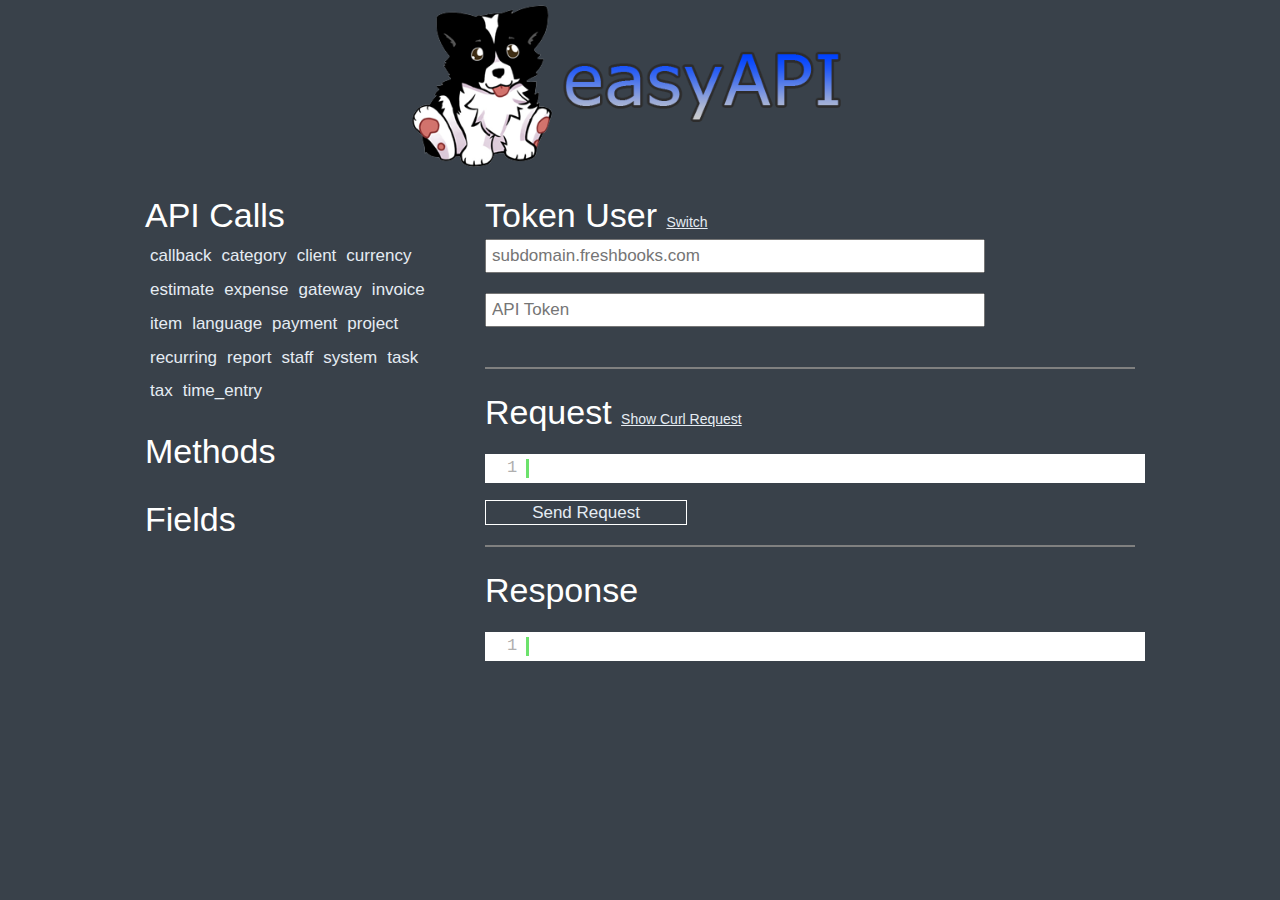
==== interact.html @ 6be5fcdc "Fixed up staff and tasks on projects" ====
<html>
	<head>
		<title>FreshBooks Easy API</title>
		<link rel="stylesheet" href="css/reset.css" type="text/css" />
		<link rel="stylesheet" href="css/style.css" type="text/css" />
		<link rel="stylesheet" href="css/shCore.css" type="text/css" />
		<link rel="stylesheet" href="css/shThemeDefault.css" type="text/css" />
		<script type="text/javascript" src="js/jquery.js"></script>
		<script type="text/javascript" src="js/jquery.hotkeys-0.7.9.min.js"></script>
		<script type="text/javascript" src="js/shCore.js"></script>
		<script type="text/javascript" src="js/shBrushXml.js"></script>
		<script type="text/javascript" src="js/definition.json"></script>
		<script type="text/javascript">
			var newLine = '\r\n';
			var currentElementName = "";
			var currentElementMethods = "";
			var formerElementName = "";

			var currentMethodName = "";
			var formerMethodName = "";

			$(document).ready(function() {
				// Setup local storage
				if (!localStorage.isInitialized) {
					localStorage.isInitialized = true;
					resetData();
				} else {
					loadData();
				}

				// Look for verifiers
				var querystring = window.location.href.split("?");
				if (querystring.length > 1) {
					querystring = querystring[1].split("&");
					var token = "";
					var verifier = "";

					for (var i = 0; i < querystring.length; i++) {
						var keypair = querystring[i].split("=");
						if (keypair[0].toLowerCase() == "oauth_verifier") {
							verifier = keypair[1];
						}

						if (keypair[0].toLowerCase() == "oauth_token") {
							token = keypair[1];
						}
					}
					requestAccessToken(token, verifier);
				}

				SyntaxHighlighter.highlight();
				loadAuthPref();
				toggleOAuthConnect();
				toggleCurl();

				// Load up all the API Calls
				$.each(functions, function(key, val) {
					$('#functions').append('<li><a class="functions" href="#" alt="' + key + '">' + key + '</a></li>');
				});

				$('#sendRequest').click(function() {
					makeServerRequest();
					return false;
				});

				$('#curl').click(function() {
					if (localStorage.showcurl == "false") {
						localStorage.showcurl = "true";
					} else {
						localStorage.showcurl = "false";
					}

					toggleCurl();
					return false;
				});

				$('#switch').click(function() {
					if (localStorage.authPref == "token") {
						localStorage.authPref = "oauth";
					} else {
						localStorage.authPref = "token";
					}

					var code = createRequest();
					generateCurlCommand(code);
					loadAuthPref();
					return false;
				});

				$(document).bind('keydown', 'return', makeServerRequest);

				$('#connect').click(function() {
					getOAuthRequestToken();
				})
			});

			$('.authentication').live("keyup", function() {
				saveData();
				var code = createRequest();
				generateCurlCommand(code);
				toggleOAuthConnect();
			});

			// Capture the API Call selection
			$('a.functions').live("click", function() {
				formerElementName = currentElementName;
				currentMethodName = "";

				$('a.functions').removeClass("selected");
				$(this).addClass("selected");

				//Get the selected element
				currentElementName = $(this).attr("alt");
				currentElementMethods = functions[currentElementName];

				// Clear any methods/functions and add the new ones
				$('#methods').html("");
				$('#fields').html("");
				$.each(currentElementMethods, function(key, val) {
					$('#methods').append('<li><a class="methods" href="#" alt="' + key + '">' + key + '</a></li>');
				});

				return false;
			});

			// Capture the Method Selection
			$('a.methods').live("click", function() {
				var elementID = "";
				var elementIDValue = "";

				if (currentMethodName != 'create') {
					// Extract the current id entered
					$('input.fields').each(function() {
						if ($(this).attr('alt').indexOf("_id") >= 0) {
							elementID = $(this).attr('alt');
							elementIDValue = $(this).val();
							return false;
						}
					});
				}

				$('a.methods').removeClass("selected");
				$(this).addClass("selected");

				formerMethodName = currentMethodName
				currentMethodName = $(this).attr("alt");

				//Extract the fields from the selected method
				$('#fields').html(exploreFields(currentElementMethods[currentMethodName], 0));

				$('#currentCurlCommand').html(currentElementName + '.' + currentMethodName);

				var code = createRequest();
				displayCode('request', code);
				generateCurlCommand(code);

				$('#fields input:first').focus();

				// Attempt to extract the newly created object id and auto-populate it anywhere its used
				if (formerMethodName == 'create') {
					var fieldName = "";
					var newID = "";

					$('#response code').each(function() {
						if ($(this).text().indexOf("_id") >= 0) {
							fieldName = $(this).text();
							newID = $(this).next().text();
							newID = newID.replace("<", "").replace(">", "").replace("/", "");
							return false;
						}
					});

					// Inject the id into the get parameter
					$('input.fields').each(function() {
						if ($(this).attr('alt') == fieldName) {
							$(this).val(newID);
						}
					});
				} else {
					// Inject the id into the get parameter
					$('input.fields').each(function() {
						if ($(this).attr('alt') == elementID) {
							$(this).val(elementIDValue);
						}
					});
					// Reset the values, so that it doesn't populate unknowingly
					elementID = "";
					elementIDValue = "";
				}

				return false;
			});

			// Capture the Method Selection
			$('a.duplicate').live("click", function() {
				parent = $(this).parent();
				copyElement = $(this).siblings('div')[0];

				$(parent).append(copyElement.outerHTML);

				return false;
			});

			// Update the curl command on every text change
			$('input.fields').live("keyup", function() {
				var code = createRequest();
				displayCode('request', code);
				generateCurlCommand(code);
			});

			// Recursively traverses the json object building the html form
			function exploreFields(root, level) {
				var fields = "";

				$.each(root, function(key, val) {
					if (val._text == undefined) {
						fields += '<div class="fields" alt="' + key + '">';
						fields += '<h3>' + key + '</h3>';

						// Enable element duplication
						if (key == 'lines' || key == 'gateways' || key == 'contacts' || (key == 'staff' && level == 1) || key == 'tasks') {
							console.log(key);
							console.log(level);
							fields += '<a href="#" class="duplicate">Add more</a>';
						}

						fields += exploreFields(val, level + 1);
						fields +='</div>';
					} else {
						fields += '<label>' + key + '</label>';
						fields += '<input class="fields" type="text" alt="' + key + '"></input><br/>';
					}
				});

				return fields;
			}

			// Builds the curl command
			function createRequest() {
				var command = "";

				if (currentElementName != "" && currentMethodName != "") {
					command += '<request method="' + currentElementName + '.' + currentMethodName + '">';
					command += parseFields($('#fields'), 1);
					command += newLine + '</request>';
				}

				return command;
			}

			// Traverses the parent element in the DOM until it reaches the bottom, to build the curl commands
			function parseFields(parent, level) {
				parent = parent[0];

				var xml = "";
				var tempParseResult = "";

				$.each($(parent).children(), function() {

					if ($(this).is("input")) {
						if ($(this).val() != "") {
							xml += newLine + tabs(level) + '<' + $(this).attr("alt") + '>';
							xml += $(this).val();
							xml += '</' + $(this).attr("alt") + '>';
						}
					} else if ($(this).is("div")) {
						tempParseResult = parseFields($(this), level + 1);

						if (tempParseResult != "") {
							xml += newLine + tabs(level) + '<' + $(this).attr("alt") + '>';
							xml += '' + tempParseResult;
							xml += newLine + tabs(level) + '</' + $(this).attr("alt") + '>';
						}
					}
				});

				return xml;
			}

			function tabs(count) {
				var tabs = "";
				for (var i = 0; i < count; i++) {
					tabs += '\t';
				}

				return tabs;
			}

			function makeServerRequest() {
				var apiURL = getResourceURL();
				var xmlRequest = createRequest();

				if (apiURL == "") {
					displayCode('response', "You have to provide a subdomain");
					return;
				}

				if (xmlRequest == "") {
					displayCode('response', "You have to select a call and method");
					return;
				}

				if (isTokenAuth()) {
					makeTokenRequest(apiURL, xmlRequest);
				} else {
					makeOAuthRequest(apiURL, xmlRequest);
				}
			}

			function makeTokenRequest(apiURL, xmlRequest) {
				var apiToken = getToken();

				if (apiToken == "") {
					displayCode('response', "You have to provide a token");
					return;
				}

				$('#response').hide();
				$('#loader').show();

				$.ajax({
					type: "POST",
					url: apiURL,
					async: true,
					data: xmlRequest,
					dataType: "xml",
					headers: {
								'FB-User-Agent': "FreshBooks Easy API",
								'Authorization': make_base_auth(apiToken, 'X'),
								'content-type': 'application/x-www-form-urlencoded'
							 },
					complete: function(xhr, status) {
						$('#loader').hide();
						displayCode('response', xhr.responseText);
					},
					error: function() {
						$('#loader').hide();
						displayCode('response', "Unable to connect to server");
					}
				});
			}


			function makeOAuthRequest(apiURL, xmlRequest) {
				var consumerKey = getConsumerKey();
				var consumerKeySecret = getConsumerKeySecret();
				var accessToken = getAccessToken();
				var accessTokenSecret = getAccessTokenSecret();

				if (consumerKey == "") {
					displayCode('response', "You have to provide a consumer key");
					return;
				}

				if (accessToken == "") {
					displayCode('response', "You have to provide an access token");
					return;
				}

				if (accessTokenSecret == "") {
					displayCode('response', "You have to provide an access token secret");
					return;
				}

				$('#response').hide();
				$('#loader').show();

				$.ajax({
					type: "POST",
					url: apiURL,
					async: true,
					data: xmlRequest,
					dataType: "xml",
					headers: {
								'FB-User-Agent': "FreshBooks Easy API",
								'Authorization': getOAuthHeader(consumerKey, consumerKeySecret, accessToken, accessTokenSecret),
								'content-type': 'application/x-www-form-urlencoded'
							 },
					complete: function(xhr, status) {
						$('#loader').hide();
						displayCode('response', xhr.responseText);
					},
					error: function() {
						$('#loader').hide();
						displayCode('response', "Unable to connect to server");
					}
				});
			}

			function getOAuthRequestToken() {
				var url = getRequestTokenURI();
				var consumerKey = getConsumerKey();
				var consumerKeySecret = getConsumerKeySecret();

				if (consumerKey == "") {
					displayCode('response', "You have to provide a consumer key");
					return;
				}

				if (url == "") {
					displayCode('response', "You have to provide a subdomain");
					return;
				}

				$.ajax({
					type: "POST",
					url: getRequestTokenURI(),
					async: true,
					dataType: "xml",
					headers: {
								'FB-User-Agent': "FreshBooks Easy API",
								'Authorization': getOAuthHeader(consumerKey, consumerKeySecret, "", "", getExtensionURL(), ""),
								'content-type': 'application/x-www-form-urlencoded'
							 },
					complete: function(xhr, status) {
						// search for oauth_token
						var parameters = xhr.responseText.split("&");
						for (var i = 0; i < parameters.length; i++) {
							var keypair = parameters[i].split("=");
							if (keypair[0].toLowerCase() == "oauth_token") {
								chrome.tabs.create({
										url:getAuthorizeTokenURI(keypair[1])
								});

								chrome.tabs.getCurrent(function(tab) {
									chrome.tabs.remove(tab.id);
								});
							}
						}
					},
					error: function(xhr) {
						displayCode('response', xhr.responseText);
					}
				});
			}

			function requestAccessToken(token, verifier) {
				var consumerKey = getConsumerKey();
				var consumerKeySecret = getConsumerKeySecret();

				if (consumerKey == "") {
					displayCode('response', "You have to provide a consumer key");
					return;
				}

				if (consumerKeySecret == "") {
					displayCode('response', "You have to provide a consumer key secret");
					return;
				}

				$('#response').hide();

				$.ajax({
					type: "POST",
					url: getAccessTokenURI(),
					async: true,
					dataType: "xml",
					headers: {
								'FB-User-Agent': "FreshBooks Easy API",
								'Authorization': getOAuthHeader(consumerKey, consumerKeySecret, token, "", getExtensionURL(), verifier),
								'content-type': 'application/x-www-form-urlencoded'
							 },
					complete: function(xhr, status) {
						// search for access_token and access_token_secret
						var parameters = xhr.responseText.split("&");
						for (var i = 0; i < parameters.length; i++) {
							var keypair = parameters[i].split("=");
							if (keypair[0].toLowerCase() == "oauth_token") {
								localStorage.accesstoken = keypair[1];
							}

							if (keypair[0].toLowerCase() == "oauth_token_secret") {
								localStorage.accesstokensecret = keypair[1];
							}
						}
						loadData();
						window.location = getExtensionURL();
					},
					error: function(xhr) {
						displayCode('response', xhr.responseText);
					}
				});
			}

			function getOAuthHeader(consumer, consumersecret, token, tokensecret, callback, verifier) {

				var header = 'OAuth realm="",oauth_version="1.0",oauth_consumer_key="' + consumer +'",oauth_timestamp="'+ getTimestamp() +'",oauth_nonce="'+ getNonce() +'",oauth_signature_method="PLAINTEXT"';

				// Add the consumer secret and access token secret
				header += ',oauth_signature="' + consumersecret + '%2526';
				if (tokensecret != "") {
					header += tokensecret;
				}
				header += '"';

				// Adding the token
				if (token != "") {
					header += ',oauth_token="'+ token + '"';
				}

				// Callback for getting a request token
				if (callback != "") {
					header += ',oauth_callback="'+ callback + '"';
				}

				// Verifier for getting access tokens
				if (verifier != "") {
					header += ',oauth_verifier="'+ verifier + '"';
				}

				return header;
			}

			function generateCurlCommand(code) {
				var apiURL = getResourceURL();

				if (code != "" && apiURL != "") {
					if (isTokenAuth()) {
						var apiToken = getToken();
						if (apiToken != "") {
							var command = "curl -k -u " + apiToken + ":X " + apiURL + " -d '" + code.replace(/[\n\r\t]/g, '') + "'";
							$('#curlCommand').html(command);
						}
					} else {
						var consumerkey = getConsumerKey();
						var consumersecret = getConsumerKeySecret();
						var accesstoken = getAccessToken();
						var accesstokensecret = getAccessTokenSecret();

						if (consumerkey != "" && consumersecret != "" && accesstoken != "" && accesstokensecret != "") {
							var command = "curl -k -H 'Authorization : " + getOAuthHeader(consumerkey, consumersecret, accesstoken, accesstokensecret, "", "") + "' " + apiURL + " -d '" + code.replace(/[\n\r\t]/g, '') + "'";
							$('#curlCommand').html(command);
						}
					}
				}
			}

			function displayCode(sectionID, code) {
				var sectionJQ = "#" + sectionID;
				var parent = $(sectionJQ).parent();

				$(sectionJQ).remove();
				$(parent).append('<pre id="' + sectionID + '" class="brush: xml; toolbar: false; auto-links:false;"></pre>');
				$(sectionJQ).append(code);

				SyntaxHighlighter.highlight();
			}

			function make_base_auth(user, password) {
				var tok = user + ':' + password;
				var hash = window.btoa(tok);
				return "Basic " + hash;
			}

			function loadAuthPref() {
				if (localStorage.authPref == "token") {
					$('#authTitle').text("Token User");
					$('#oauthCredentials').hide();
					$('#tokenCredentials').show();
				} else {
					$('#authTitle').text("OAuth User");
					$('#oauthCredentials').show();
					$('#tokenCredentials').hide();
				}
			}

			function toggleOAuthConnect() {
				if (getAccessToken() == "" && getAccessTokenSecret() == "") {
					$('#connect').show();
				} else {
					$('#connect').hide();
				}
			}

			function toggleCurl() {
				if (localStorage.showcurl == "false") {
					$('#curl').text("Show Curl Request");
					$('#curlCommand').hide();
				} else {
					$('#curl').text("Hide Curl Request");
					$('#curlCommand').show();
				}
			}

			function isTokenAuth() {
				return localStorage.authPref == "token";
			}

			function resetData() {
				localStorage.showcurl = "false";
				localStorage.authPref = "token";
				localStorage.subdomain = "";
				localStorage.apikey = "";
				localStorage.consumerkey = "";
				localStorage.consumersecret = "";
				localStorage.accesstoken = "";
				localStorage.accesstokensecret = "";
			}

			function saveData() {
				var url = $('#apiURL').val().trim();
				var hostname = url.match("(https|http)?(://)?([a-zA-Z0-9\.]*)?(/.*)?");

				// Only save if we find a subdomain value
				if (hostname[3]) {
					// If only a subdomain is provided, we automatically append '.freshbooks.com'
					subdomain = hostname[3];
					if (subdomain.indexOf(".") < 0) {
						subdomain = subdomain + ".freshbooks.com";
					}
					localStorage.subdomain = subdomain;
				} else {
					localStorage.subdomain = "";
				}

				localStorage.apikey = $('#apiToken').val().trim();
				localStorage.consumerkey = $('#consumerKey').val().trim();
				localStorage.consumersecret = $('#consumerSecret').val().trim();
				localStorage.accesstoken = $('#accessToken').val().trim();
				localStorage.accesstokensecret = $('#accessTokenSecret').val().trim();
			}

			function loadData() {
				$('#apiURL').val(localStorage.subdomain);
				$('#apiToken').val(localStorage.apikey);
				$('#consumerKey').val(localStorage.consumerkey);
				$('#consumerSecret').val(localStorage.consumersecret);
				$('#accessToken').val(localStorage.accesstoken);
				$('#accessTokenSecret').val(localStorage.accesstokensecret);
			}

			function getConsumerKey() {
				return localStorage.consumerkey;
			}

			function getConsumerKeySecret() {
				return localStorage.consumersecret;
			}

			function getAccessToken() {
				return localStorage.accesstoken;
			}

			function getAccessTokenSecret() {
				return localStorage.accesstokensecret;
			}

			function getSubdomain() {
				return localStorage.subdomain;
			}

			function getExtensionURL() {
				var url = document.URL.split("?");
				url = url[0];
				return url.replace("#", "");
			}

			function getResourceURL() {
				var subdomain = getSubdomain();
				if (subdomain != "") {
					subdomain = 'https://' + subdomain + '/api/2.1/xml-in';
				}

				return subdomain
			}

			function getRequestTokenURI() {
				var subdomain = getSubdomain();
				if (subdomain != "") {
					subdomain = 'https://' + subdomain + '/oauth/oauth_request.php';
				}

				return subdomain
			}

			function getAuthorizeTokenURI(token) {
				var subdomain = getSubdomain();
				if (subdomain != "") {
					subdomain = 'https://' + subdomain + '/oauth/oauth_authorize.php?oauth_token=' + token;
				}

				return subdomain
			}

			function getAccessTokenURI() {
				var subdomain = getSubdomain();
				if (subdomain != "") {
					subdomain = 'https://' + subdomain + '/oauth/oauth_access.php';
				}

				return subdomain
			}

			function getToken() {
				return localStorage.apikey;
			}

			// From Netflix's oauth implementation
			function getTimestamp() {
				var t = (new Date()).getTime();
				return Math.floor(t / 1000);
			}

			// From Netflix's oauth implementation
			function getNonce() {
				var nonceLength = 15;
				var chars = "0123456789ABCDEFGHIJKLMNOPQRSTUVWXTZabcdefghiklmnopqrstuvwxyz";
				var result = "";
				for (var i = 0; i < nonceLength; ++i) {
				var rnum = Math.floor(Math.random() * chars.length);
					result += chars.substring(rnum, rnum+1);
				}
				return result;
			}
		</script>
	</head>
	<body>
		<div id="header">
			<img src="media/easyAPI.png" id="logo"/>
		</div>

		<div id="sidebar">
			<h2>API Calls</h2>
			<ul id="functions"></ul>
			<div class="clearfix"></div>

			<h2>Methods</h2>
			<ul id="methods"></ul>
			<div class="clearfix"></div>

			<h2>Fields</h2>
			<div id="fields" class="fields"></div>
			<div class="clearfix"></div>
		</div>

		<div id="content">
			<div id="userDetails" class="requestInfo">
				<h2><span id="authTitle">Token User</span> <a href="#" id="switch">Switch</a></h2>

				<p><input id="apiURL" placeholder="subdomain.freshbooks.com" type="text" name="apiURL" class="authentication"/></p>
				<div class="clearfix"></div>

				<div id="tokenCredentials">
					<input id="apiToken" placeholder="API Token" type="text" name="apiToken" class="authentication"/>
				</div>

				<div id="oauthCredentials">
					<input id="consumerKey" placeholder="Consumer Key" type="text" name="consumerKey" class="authentication"/>
					<input id="consumerSecret" placeholder="Consumer Secret" type="text" name="consumerSecret" class="authentication"/>
					<input id="accessToken" placeholder="Access Token" type="text" name="accessToken" class="authentication"/>
					<input id="accessTokenSecret" placeholder="Access Token Secret" type="text" name="accessTokenSecret" class="authentication"/>
					<a href="#" id="connect">No access token? Connect your account.</a>
				</div>
			</div>
			<div class="clearfix"></div>

			<hr/>

			<div class="requestInfo">
				<h2>Request <a href="#" id="curl">Show Curl Request</a></h2>
				<textarea id="curlCommand" rows="1" wrap="off" style="width:659px"></textarea>
				<pre id="request" class="brush: xml; toolbar: false; auto-links:false;">
				</pre>
			</div>

			<a href="#" id="sendRequest" accesskey="S">Send Request</a>
			<hr/>
			<div class="requestInfo">
				<h2>Response</h2>
				<div id="loader">
					<img src="media/ajax-loader.gif"/><br/>
					<p>Shhh! I&apos;m thinking!</p>
				</div>
				<pre id="response" class="brush: xml; toolbar: false; auto-links:false;"></pre>
			</div>
		</div>
	</body>
</html>
---- css/style.css ----
body {
    background:#39414A;
    font: normal 62.5% "Trebuchet MS", Verdana, Helvetica, Arial,sans-serif;
    line-height:1.4;
    width:1000px;
    margin:0 auto;
}

#header {
    text-align:center;
    margin-bottom:20px;
}

#logo {
    width:500px;
}

#sidebar, #content {
    display:block;
    float:left;
    padding:5px;

    font-size:1.7em;
    color:#FFFFFF;
}

#sidebar h2,
#content h2 {
    font-size:2em;
    color:#FFFFFF;
}

h2 a{
    font-size:14px;
    text-decoration:underline;
}

hr {
    margin:20px 0;
    border:1px solid;
}

#content {
    width:650px;
    float:right;
}

#sidebar {
    width:310px;
    float:left;
}

#functions li, #methods li {
	float:left;
	display:block;
	padding:5px;
}

a {
	text-decoration:none;
	color:#E5ECF3;
}

a.selected {
	font-weight:bold;
	color:#7295B2;
}

.requestInfo
    margin-top:20px;
}

#curlCommand {
	width:650px;
	padding:5px;
	margin:5px 0;
	overflow:scroll;
}

.clearfix {
    clear:both;
    padding-bottom:20px;
}

div.fields {
    padding-left:10px;
}

.fields h3 {
    border-bottom:1px solid #FFFFFF;
    margin:20px 0 5px 0;
}

.fields label {
    float:left;
}

.fields input {
    float:right;
}

#loader {
    display:none;
}


#content label,
#content input {
    display:block;
    padding:5px;
    float:left;
    font-size:1.0em;
}

#connect {
    display:block;
    padding:5px;
    float:left;
}

#content label {
    width:100px;
}

#content input {
    width:500px;
}

#sendRequest {
	margin-top:10px;
    display:block;
    width:200px;
    border:1px solid #ffffff;
    text-align:center;
}

.duplicate {
	text-decoration:underline;
}

#sendRequest:hover {
    cursor:pointer;
    background:#7295B2;
}

#previousUserList {
    font-size:0.8em;
}

#previousUserList td {
    padding:5px;
}

#previousUserList td.url {
    border-right:1px solid #FFFFFF;
}

#previousUserList tr {
    background:#669999;
    color:#ffffff;
}

#previousUserList tr:hover {
    background:#66FFCC;
    color:#000000;
    cursor:pointer;
}

#userDetails p {
	position:relative
}

#userDetails label {
	color:#CCCCCC;
	position:absolute;
	top:0;
	left:0;
}
---- css/shCore.css ----
/**
 * SyntaxHighlighter
 * http://alexgorbatchev.com/SyntaxHighlighter
 *
 * SyntaxHighlighter is donationware. If you are using it, please donate.
 * http://alexgorbatchev.com/SyntaxHighlighter/donate.html
 *
 * @version
 * 3.0.83 (July 02 2010)
 * 
 * @copyright
 * Copyright (C) 2004-2010 Alex Gorbatchev.
 *
 * @license
 * Dual licensed under the MIT and GPL licenses.
 */
 .syntaxhighlighter {
     padding:5px;
 }
 
.syntaxhighlighter a,
.syntaxhighlighter div,
.syntaxhighlighter code,
.syntaxhighlighter table,
.syntaxhighlighter table td,
.syntaxhighlighter table tr,
.syntaxhighlighter table tbody,
.syntaxhighlighter table thead,
.syntaxhighlighter table caption,
.syntaxhighlighter textarea {
  -moz-border-radius: 0 0 0 0 !important;
  -webkit-border-radius: 0 0 0 0 !important;
  background: none !important;
  border: 0 !important;
  bottom: auto !important;
  float: none !important;
  height: auto !important;
  left: auto !important;
  line-height: 1.1em !important;
  margin: 0 !important;
  outline: 0 !important;
  overflow: visible !important;
  padding: 0 !important;
  position: static !important;
  right: auto !important;
  text-align: left !important;
  top: auto !important;
  vertical-align: baseline !important;
  width: auto !important;
  box-sizing: content-box !important;
  font-family: "Consolas", "Bitstream Vera Sans Mono", "Courier New", Courier, monospace !important;
  font-weight: normal !important;
  font-style: normal !important;
  font-size: 1em !important;
  min-height: inherit !important;
  min-height: auto !important;
}

.syntaxhighlighter {
  width: 100% !important;
  margin: 1em 0 1em 0 !important;
  position: relative !important;
  overflow: auto !important;
  font-size: 1em !important;
}
.syntaxhighlighter.source {
  overflow: hidden !important;
}
.syntaxhighlighter .bold {
  font-weight: bold !important;
}
.syntaxhighlighter .italic {
  font-style: italic !important;
}
.syntaxhighlighter .line {
  white-space: pre !important;
}
.syntaxhighlighter table {
  width: 100% !important;
}
.syntaxhighlighter table caption {
  text-align: left !important;
  padding: .5em 0 0.5em 1em !important;
}
.syntaxhighlighter table td.code {
  width: 100% !important;
}
.syntaxhighlighter table td.code .container {
  position: relative !important;
}
.syntaxhighlighter table td.code .container textarea {
  box-sizing: border-box !important;
  position: absolute !important;
  left: 0 !important;
  top: 0 !important;
  width: 100% !important;
  height: 100% !important;
  border: none !important;
  background: white !important;
  padding-left: 1em !important;
  overflow: hidden !important;
  white-space: pre !important;
}
.syntaxhighlighter table td.gutter .line {
  text-align: right !important;
  padding: 0 0.5em 0 1em !important;
}
.syntaxhighlighter table td.code .line {
  padding: 0 1em !important;
}
.syntaxhighlighter.nogutter td.code .container textarea, .syntaxhighlighter.nogutter td.code .line {
  padding-left: 0em !important;
}
.syntaxhighlighter.show {
  display: block !important;
}
.syntaxhighlighter.collapsed table {
  display: none !important;
}
.syntaxhighlighter.collapsed .toolbar {
  padding: 0.1em 0.8em 0em 0.8em !important;
  font-size: 1em !important;
  position: static !important;
  width: auto !important;
  height: auto !important;
}
.syntaxhighlighter.collapsed .toolbar span {
  display: inline !important;
  margin-right: 1em !important;
}
.syntaxhighlighter.collapsed .toolbar span a {
  padding: 0 !important;
  display: none !important;
}
.syntaxhighlighter.collapsed .toolbar span a.expandSource {
  display: inline !important;
}
.syntaxhighlighter .toolbar {
  position: absolute !important;
  right: 1px !important;
  top: 1px !important;
  width: 11px !important;
  height: 11px !important;
  font-size: 10px !important;
  z-index: 10 !important;
}
.syntaxhighlighter .toolbar span.title {
  display: inline !important;
}
.syntaxhighlighter .toolbar a {
  display: block !important;
  text-align: center !important;
  text-decoration: none !important;
  padding-top: 1px !important;
}
.syntaxhighlighter .toolbar a.expandSource {
  display: none !important;
}
.syntaxhighlighter.ie {
  font-size: .9em !important;
  padding: 1px 0 1px 0 !important;
}
.syntaxhighlighter.ie .toolbar {
  line-height: 8px !important;
}
.syntaxhighlighter.ie .toolbar a {
  padding-top: 0px !important;
}
.syntaxhighlighter.printing .line.alt1 .content,
.syntaxhighlighter.printing .line.alt2 .content,
.syntaxhighlighter.printing .line.highlighted .number,
.syntaxhighlighter.printing .line.highlighted.alt1 .content,
.syntaxhighlighter.printing .line.highlighted.alt2 .content {
  background: none !important;
}
.syntaxhighlighter.printing .line .number {
  color: #bbbbbb !important;
}
.syntaxhighlighter.printing .line .content {
  color: black !important;
}
.syntaxhighlighter.printing .toolbar {
  display: none !important;
}
.syntaxhighlighter.printing a {
  text-decoration: none !important;
}
.syntaxhighlighter.printing .plain, .syntaxhighlighter.printing .plain a {
  color: black !important;
}
.syntaxhighlighter.printing .comments, .syntaxhighlighter.printing .comments a {
  color: #008200 !important;
}
.syntaxhighlighter.printing .string, .syntaxhighlighter.printing .string a {
  color: blue !important;
}
.syntaxhighlighter.printing .keyword {
  color: #006699 !important;
  font-weight: bold !important;
}
.syntaxhighlighter.printing .preprocessor {
  color: gray !important;
}
.syntaxhighlighter.printing .variable {
  color: #aa7700 !important;
}
.syntaxhighlighter.printing .value {
  color: #009900 !important;
}
.syntaxhighlighter.printing .functions {
  color: #ff1493 !important;
}
.syntaxhighlighter.printing .constants {
  color: #0066cc !important;
}
.syntaxhighlighter.printing .script {
  font-weight: bold !important;
}
.syntaxhighlighter.printing .color1, .syntaxhighlighter.printing .color1 a {
  color: gray !important;
}
.syntaxhighlighter.printing .color2, .syntaxhighlighter.printing .color2 a {
  color: #ff1493 !important;
}
.syntaxhighlighter.printing .color3, .syntaxhighlighter.printing .color3 a {
  color: red !important;
}
.syntaxhighlighter.printing .break, .syntaxhighlighter.printing .break a {
  color: black !important;
}
---- css/shThemeDefault.css ----
/**
 * SyntaxHighlighter
 * http://alexgorbatchev.com/SyntaxHighlighter
 *
 * SyntaxHighlighter is donationware. If you are using it, please donate.
 * http://alexgorbatchev.com/SyntaxHighlighter/donate.html
 *
 * @version
 * 3.0.83 (July 02 2010)
 * 
 * @copyright
 * Copyright (C) 2004-2010 Alex Gorbatchev.
 *
 * @license
 * Dual licensed under the MIT and GPL licenses.
 */
.syntaxhighlighter {
  background-color: white !important;
}
.syntaxhighlighter .line.alt1 {
  background-color: white !important;
}
.syntaxhighlighter .line.alt2 {
  background-color: white !important;
}
.syntaxhighlighter .line.highlighted.alt1, .syntaxhighlighter .line.highlighted.alt2 {
  background-color: #e0e0e0 !important;
}
.syntaxhighlighter .line.highlighted.number {
  color: black !important;
}
.syntaxhighlighter table caption {
  color: black !important;
}
.syntaxhighlighter .gutter {
  color: #afafaf !important;
}
.syntaxhighlighter .gutter .line {
  border-right: 3px solid #6ce26c !important;
}
.syntaxhighlighter .gutter .line.highlighted {
  background-color: #6ce26c !important;
  color: white !important;
}
.syntaxhighlighter.printing .line .content {
  border: none !important;
}
.syntaxhighlighter.collapsed {
  overflow: visible !important;
}
.syntaxhighlighter.collapsed .toolbar {
  color: blue !important;
  background: white !important;
  border: 1px solid #6ce26c !important;
}
.syntaxhighlighter.collapsed .toolbar a {
  color: blue !important;
}
.syntaxhighlighter.collapsed .toolbar a:hover {
  color: red !important;
}
.syntaxhighlighter .toolbar {
  color: white !important;
  background: #6ce26c !important;
  border: none !important;
}
.syntaxhighlighter .toolbar a {
  color: white !important;
}
.syntaxhighlighter .toolbar a:hover {
  color: black !important;
}
.syntaxhighlighter .plain, .syntaxhighlighter .plain a {
  color: black !important;
}
.syntaxhighlighter .comments, .syntaxhighlighter .comments a {
  color: #008200 !important;
}
.syntaxhighlighter .string, .syntaxhighlighter .string a {
  color: blue !important;
}
.syntaxhighlighter .keyword {
  color: #006699 !important;
}
.syntaxhighlighter .preprocessor {
  color: gray !important;
}
.syntaxhighlighter .variable {
  color: #aa7700 !important;
}
.syntaxhighlighter .value {
  color: #009900 !important;
}
.syntaxhighlighter .functions {
  color: #ff1493 !important;
}
.syntaxhighlighter .constants {
  color: #0066cc !important;
}
.syntaxhighlighter .script {
  font-weight: bold !important;
  color: #006699 !important;
  background-color: none !important;
}
.syntaxhighlighter .color1, .syntaxhighlighter .color1 a {
  color: gray !important;
}
.syntaxhighlighter .color2, .syntaxhighlighter .color2 a {
  color: #ff1493 !important;
}
.syntaxhighlighter .color3, .syntaxhighlighter .color3 a {
  color: red !important;
}

.syntaxhighlighter .keyword {
  font-weight: bold !important;
}
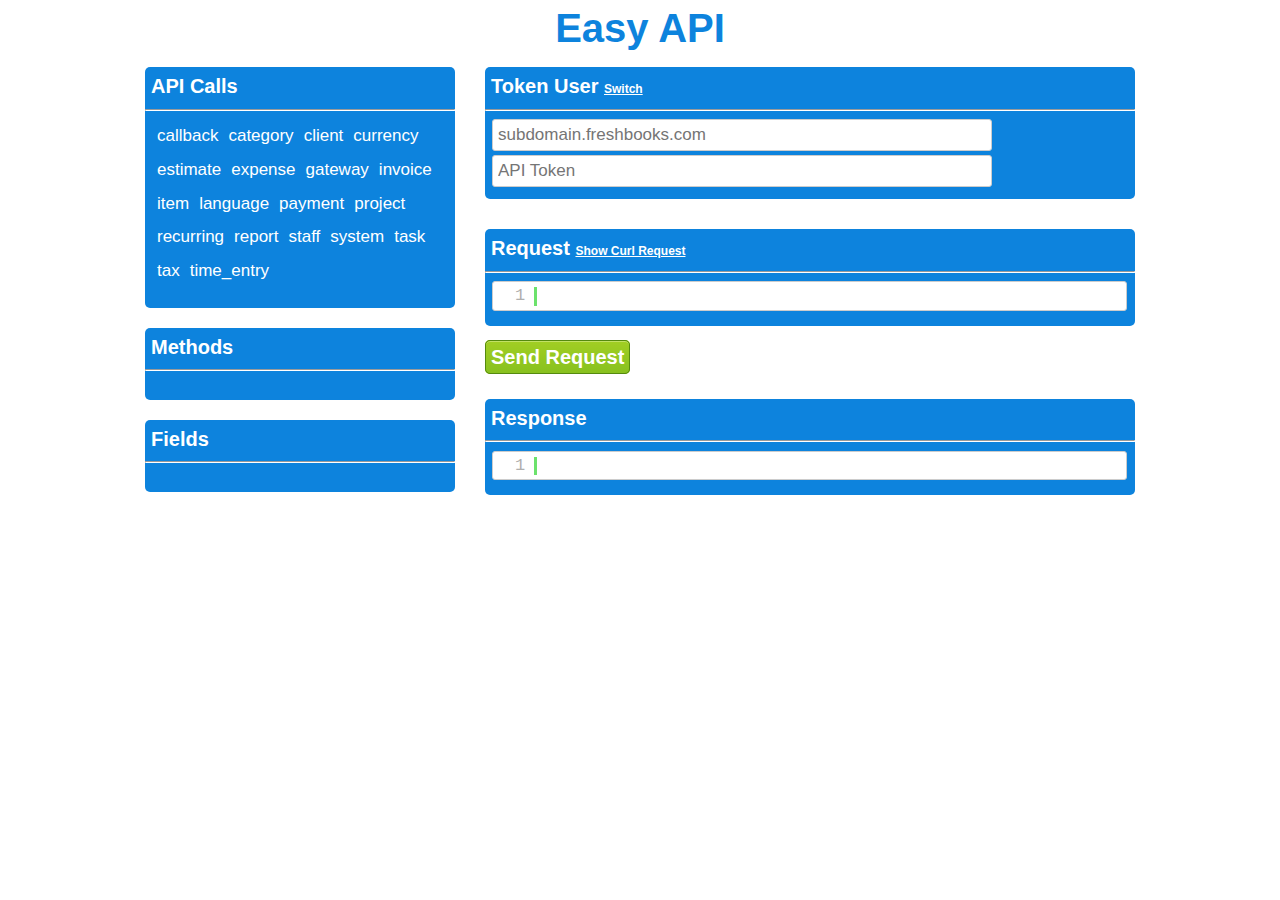
==== commit 52918d7d: "Reskinned the app to be more in style with FreshBooks" ====
--- a/interact.html
+++ b/interact.html
@@ -91,7 +91,7 @@
 
 				$('#connect').click(function() {
 					getOAuthRequestToken();
-				})
+				});
 			});
 
 			$('.authentication').live("keyup", function() {
@@ -213,22 +213,26 @@
 				var fields = "";
 
 				$.each(root, function(key, val) {
-					if (val._text == undefined) {
-						fields += '<div class="fields" alt="' + key + '">';
-						fields += '<h3>' + key + '</h3>';
-
-						// Enable element duplication
-						if (key == 'lines' || key == 'gateways' || key == 'contacts' || (key == 'staff' && level == 1) || key == 'tasks') {
-							console.log(key);
-							console.log(level);
-							fields += '<a href="#" class="duplicate">Add more</a>';
+					if (typeof val == "object") {
+						
+						if (typeof key == "string" ) {
+							fields += '<div class="fields" alt="' + key + '">';
+							fields += '<h3>' + key + '</h3>';
+
+							// Enable element duplication
+							if (key == 'lines' || key == 'gateways' || key == 'contacts' || (key == 'staff' && level == 1) || key == 'tasks') {
+								fields += '<a href="#" class="duplicate">Add more</a>';
+							}
 						}
 
 						fields += exploreFields(val, level + 1);
-						fields +='</div>';
+
+						if (typeof key == "string" ) {
+							fields +='</div>';
+						}
 					} else {
-						fields += '<label>' + key + '</label>';
-						fields += '<input class="fields" type="text" alt="' + key + '"></input><br/>';
+						fields += '<div class="fieldgroup"><label>' + val + '</label>';
+						fields += '<input class="fields" type="text" alt="' + val + '"></input></div>';
 					}
 				});
 
@@ -256,13 +260,15 @@
 				var tempParseResult = "";
 
 				$.each($(parent).children(), function() {
-
-					if ($(this).is("input")) {
-						if ($(this).val() != "") {
-							xml += newLine + tabs(level) + '<' + $(this).attr("alt") + '>';
-							xml += $(this).val();
-							xml += '</' + $(this).attr("alt") + '>';
-						}
+					// fieldgroup divs contains the input
+					if ($(this).hasClass("fieldgroup")) {
+						var input = $("input", this)[0];
+						if ($(input).val() != "") {
+							xml += newLine + tabs(level) + '<' + $(input).attr("alt") + '>';
+							xml += $(input).val();
+							xml += '</' + $(input).attr("alt") + '>';
+						}
+					// All other divs contains a subgrouping
 					} else if ($(this).is("div")) {
 						tempParseResult = parseFields($(this), level + 1);
 
@@ -327,7 +333,8 @@
 					headers: {
 								'FB-User-Agent': "FreshBooks Easy API",
 								'Authorization': make_base_auth(apiToken, 'X'),
-								'content-type': 'application/x-www-form-urlencoded'
+								'content-type': 'application/x-www-form-urlencoded',
+								 'Origin': 'http://localhost'
 							 },
 					complete: function(xhr, status) {
 						$('#loader').hide();
@@ -715,30 +722,37 @@
 		</script>
 	</head>
 	<body>
-		<div id="header">
-			<img src="media/easyAPI.png" id="logo"/>
+		<h1>Easy API</h1>
+
+		<div id="sidebar">
+			<div class="input_grouping">
+				<h2>API Calls</h2>
+				<hr/>
+				<ul id="functions"></ul>
+				<div class="clearfix"></div>
+			</div>
+			
+
+			<div class="input_grouping">
+				<h2>Methods</h2>
+				<hr/>
+				<ul id="methods"></ul>
+				<div class="clearfix"></div>
+			</div>
+
+			<div class="input_grouping">
+				<h2>Fields</h2>
+				<hr/>
+				<div id="fields" class="fields"></div>
+				<div class="clearfix"></div>
+			</div>
 		</div>
 
-		<div id="sidebar">
-			<h2>API Calls</h2>
-			<ul id="functions"></ul>
-			<div class="clearfix"></div>
-
-			<h2>Methods</h2>
-			<ul id="methods"></ul>
-			<div class="clearfix"></div>
-
-			<h2>Fields</h2>
-			<div id="fields" class="fields"></div>
-			<div class="clearfix"></div>
-		</div>
-
 		<div id="content">
-			<div id="userDetails" class="requestInfo">
+			<div id="userDetails" class="requestInfo input_grouping">
 				<h2><span id="authTitle">Token User</span> <a href="#" id="switch">Switch</a></h2>
-
+				<hr/>
 				<p><input id="apiURL" placeholder="subdomain.freshbooks.com" type="text" name="apiURL" class="authentication"/></p>
-				<div class="clearfix"></div>
 
 				<div id="tokenCredentials">
 					<input id="apiToken" placeholder="API Token" type="text" name="apiToken" class="authentication"/>
@@ -754,19 +768,19 @@
 			</div>
 			<div class="clearfix"></div>
 
-			<hr/>
-
-			<div class="requestInfo">
+			<div class="requestInfo input_grouping">
 				<h2>Request <a href="#" id="curl">Show Curl Request</a></h2>
-				<textarea id="curlCommand" rows="1" wrap="off" style="width:659px"></textarea>
+				<hr/>
+				<textarea id="curlCommand" rows="1" wrap="off"></textarea>
 				<pre id="request" class="brush: xml; toolbar: false; auto-links:false;">
 				</pre>
 			</div>
 
-			<a href="#" id="sendRequest" accesskey="S">Send Request</a>
-			<hr/>
-			<div class="requestInfo">
+			<a href="#" id="sendRequest" accesskey="S">Send Request</a><br/><br/>
+
+			<div class="requestInfo input_grouping">
 				<h2>Response</h2>
+				<hr/>
 				<div id="loader">
 					<img src="media/ajax-loader.gif"/><br/>
 					<p>Shhh! I&apos;m thinking!</p>
--- a/css/style.css
+++ b/css/style.css
@@ -1,11 +1,40 @@
 
 
 body {
-    background:#39414A;
+    background:#FFF;
     font: normal 62.5% "Trebuchet MS", Verdana, Helvetica, Arial,sans-serif;
     line-height:1.4;
     width:1000px;
     margin:0 auto;
+    color: #000000;
+}
+
+
+input {
+    border: none;
+    border-width: 0px;
+}
+
+
+h1 {
+    text-align: center;
+    font-size: 40px;
+    font-weight: bold;
+    color: #0d83dd;
+}
+
+h2 {
+    color: #0d83dd;
+}
+
+.syntaxhighlighter, textarea, input {
+    -webkit-border-radius:3px;
+    border: 1px solid #CCC;
+}
+
+.syntaxhighlighter, textarea {
+    width: 623px;
+    margin:0px 0px 7px 7px;
 }
 
 #header {
@@ -21,25 +50,37 @@
     display:block;
     float:left;
     padding:5px;
-
     font-size:1.7em;
-    color:#FFFFFF;
-}
-
-#sidebar h2,
-#content h2 {
-    font-size:2em;
-    color:#FFFFFF;
-}
-
-h2 a{
-    font-size:14px;
-    text-decoration:underline;
-}
-
-hr {
-    margin:20px 0;
-    border:1px solid;
+}
+
+
+.input_grouping {
+    background-color: #0d83dd;
+    -webkit-border-radius:5px;
+    margin-bottom:20px;
+}
+
+.input_grouping h2 {
+    color:#fff;
+    font-size: 20px;
+    font-weight: bold;
+    margin:6px;
+    padding-top:5px;
+}
+
+.input_grouping li a {
+    text-decoration:none;
+    color:#fff;
+}
+
+.input_grouping li a.selected {
+    font-weight:bold;
+    color:#a0ce23;
+}
+
+
+.input_grouping hr {
+    border-bottom: 1px solid #fff;
 }
 
 #content {
@@ -50,22 +91,16 @@
 #sidebar {
     width:310px;
     float:left;
+}
+
+#functions, #methods {
+    margin-left:7px;
 }
 
 #functions li, #methods li {
 	float:left;
 	display:block;
 	padding:5px;
-}
-
-a {
-	text-decoration:none;
-	color:#E5ECF3;
-}
-
-a.selected {
-	font-weight:bold;
-	color:#7295B2;
 }
 
 .requestInfo
@@ -86,19 +121,29 @@
 
 div.fields {
     padding-left:10px;
+    color: #FFFFFF;
+
 }
 
 .fields h3 {
     border-bottom:1px solid #FFFFFF;
-    margin:20px 0 5px 0;
+    margin:12px 0 5px 0;
 }
 
 .fields label {
     float:left;
 }
 
+.fieldgroup {
+    margin: 2px 0;
+    height: 26px;
+    clear:both;
+}
+
 .fields input {
     float:right;
+    padding:2px;
+    margin-right: 10px;
 }
 
 #loader {
@@ -106,18 +151,11 @@
 }
 
 
-#content label,
 #content input {
     display:block;
     padding:5px;
-    float:left;
     font-size:1.0em;
-}
-
-#connect {
-    display:block;
-    padding:5px;
-    float:left;
+    margin:4px 7px;
 }
 
 #content label {
@@ -129,52 +167,36 @@
 }
 
 #sendRequest {
-	margin-top:10px;
-    display:block;
-    width:200px;
-    border:1px solid #ffffff;
-    text-align:center;
-}
-
-.duplicate {
-	text-decoration:underline;
+    background: -webkit-gradient( linear, left top, left bottom, color-stop(0.05, #a0ce23), color-stop(1, #88c11f) );
+    background-color: #a0ce23;
+    box-shadow: inset 0 1px 0 0 #c2e165;
+    -webkit-box-shadow:  inset 0 1px 0 0 #c2e165;
+    border-radius:5px;
+    -webkit-border-radius: 5px;
+    border: 1px solid #558a0f;
+    color: #fff;
+    font: bold 20px Arial, Helvetica, sans-serif;
+    width: 300px;
+    height: 50px;
+    padding:5px;
+    text-decoration: none;
 }
 
 #sendRequest:hover {
-    cursor:pointer;
-    background:#7295B2;
-}
-
-#previousUserList {
-    font-size:0.8em;
-}
-
-#previousUserList td {
-    padding:5px;
-}
-
-#previousUserList td.url {
-    border-right:1px solid #FFFFFF;
-}
-
-#previousUserList tr {
-    background:#669999;
-    color:#ffffff;
-}
-
-#previousUserList tr:hover {
-    background:#66FFCC;
-    color:#000000;
-    cursor:pointer;
-}
-
-#userDetails p {
-	position:relative
-}
-
-#userDetails label {
-	color:#CCCCCC;
-	position:absolute;
-	top:0;
-	left:0;
-}
+    background: -webkit-gradient( linear, left top, left bottom, color-stop(0.05, #88c11f), color-stop(1, #a0ce23) );
+    background-color: #88c11f;
+}
+
+#connect {
+    margin-left:7px;
+}
+
+.duplicate, #content h2 a, #connect {
+    text-decoration:underline;
+    font-size:12px;
+    color:#fff;
+}
+
+#content div {
+    padding-bottom:4px;
+}
--- a/css/shCore.css
+++ b/css/shCore.css
@@ -57,8 +57,6 @@
 }
 
 .syntaxhighlighter {
-  width: 100% !important;
-  margin: 1em 0 1em 0 !important;
   position: relative !important;
   overflow: auto !important;
   font-size: 1em !important;
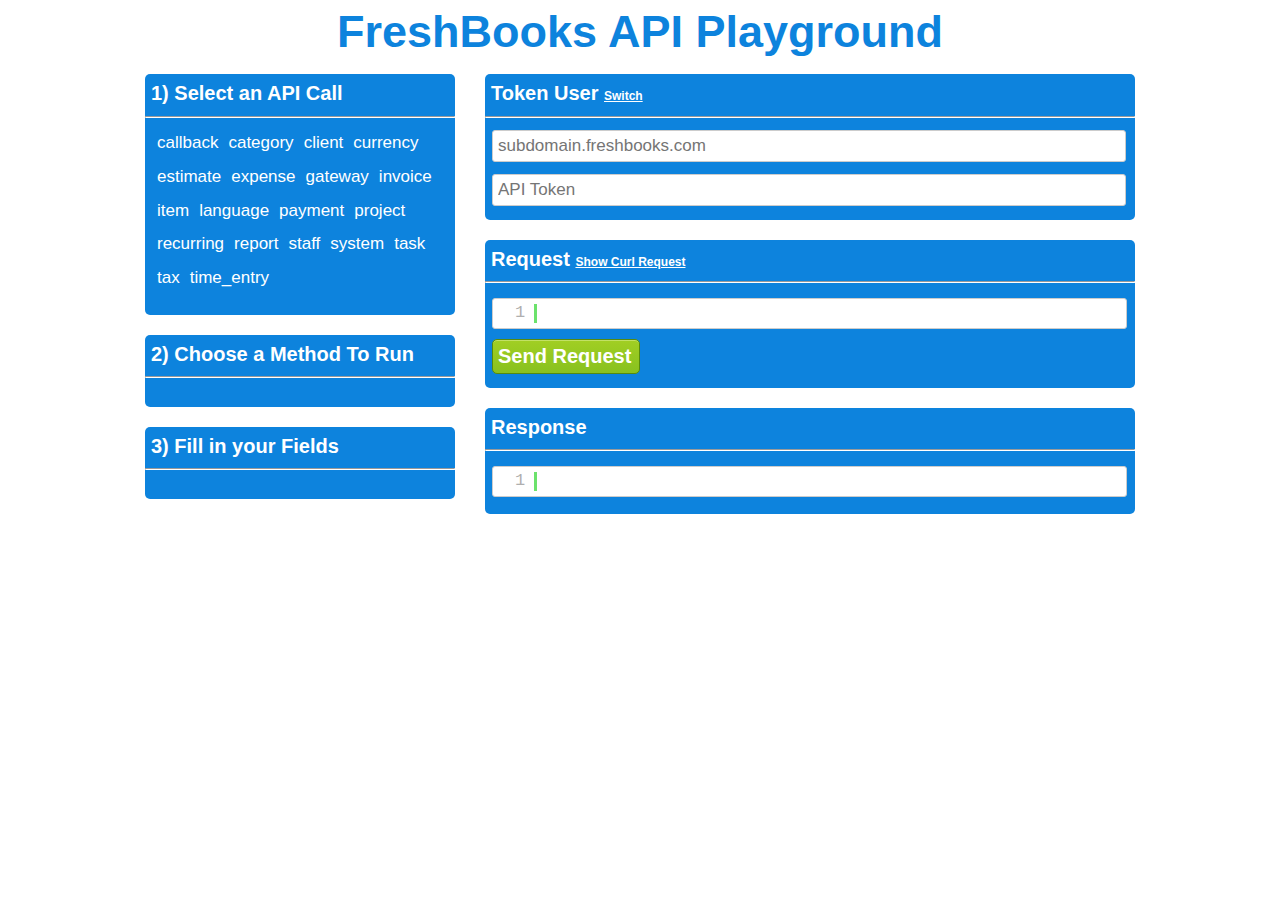
==== commit d86d1dbb: "Changed the name to be "FreshBooks API Playground"" ====
--- a/interact.html
+++ b/interact.html
@@ -1,6 +1,6 @@
 <html>
 	<head>
-		<title>FreshBooks Easy API</title>
+		<title>FreshBooks API Playground</title>
 		<link rel="stylesheet" href="css/reset.css" type="text/css" />
 		<link rel="stylesheet" href="css/style.css" type="text/css" />
 		<link rel="stylesheet" href="css/shCore.css" type="text/css" />
@@ -331,7 +331,7 @@
 					data: xmlRequest,
 					dataType: "xml",
 					headers: {
-								'FB-User-Agent': "FreshBooks Easy API",
+								'FB-User-Agent': "FreshBooks API Playground",
 								'Authorization': make_base_auth(apiToken, 'X'),
 								'content-type': 'application/x-www-form-urlencoded',
 								 'Origin': 'http://localhost'
@@ -379,7 +379,7 @@
 					data: xmlRequest,
 					dataType: "xml",
 					headers: {
-								'FB-User-Agent': "FreshBooks Easy API",
+								'FB-User-Agent': "FreshBooks API Playground",
 								'Authorization': getOAuthHeader(consumerKey, consumerKeySecret, accessToken, accessTokenSecret),
 								'content-type': 'application/x-www-form-urlencoded'
 							 },
@@ -415,7 +415,7 @@
 					async: true,
 					dataType: "xml",
 					headers: {
-								'FB-User-Agent': "FreshBooks Easy API",
+								'FB-User-Agent': "FreshBooks API Playground",
 								'Authorization': getOAuthHeader(consumerKey, consumerKeySecret, "", "", getExtensionURL(), ""),
 								'content-type': 'application/x-www-form-urlencoded'
 							 },
@@ -463,7 +463,7 @@
 					async: true,
 					dataType: "xml",
 					headers: {
-								'FB-User-Agent': "FreshBooks Easy API",
+								'FB-User-Agent': "FreshBooks API Playground",
 								'Authorization': getOAuthHeader(consumerKey, consumerKeySecret, token, "", getExtensionURL(), verifier),
 								'content-type': 'application/x-www-form-urlencoded'
 							 },
@@ -722,11 +722,11 @@
 		</script>
 	</head>
 	<body>
-		<h1>Easy API</h1>
+		<h1>FreshBooks API Playground</h1>
 
 		<div id="sidebar">
 			<div class="input_grouping">
-				<h2>API Calls</h2>
+				<h2>1) Select an API Call</h2>
 				<hr/>
 				<ul id="functions"></ul>
 				<div class="clearfix"></div>
@@ -734,14 +734,14 @@
 			
 
 			<div class="input_grouping">
-				<h2>Methods</h2>
+				<h2>2) Choose a Method To Run</h2>
 				<hr/>
 				<ul id="methods"></ul>
 				<div class="clearfix"></div>
 			</div>
 
 			<div class="input_grouping">
-				<h2>Fields</h2>
+				<h2>3) Fill in your Fields</h2>
 				<hr/>
 				<div id="fields" class="fields"></div>
 				<div class="clearfix"></div>
@@ -766,17 +766,16 @@
 					<a href="#" id="connect">No access token? Connect your account.</a>
 				</div>
 			</div>
-			<div class="clearfix"></div>
 
 			<div class="requestInfo input_grouping">
 				<h2>Request <a href="#" id="curl">Show Curl Request</a></h2>
 				<hr/>
 				<textarea id="curlCommand" rows="1" wrap="off"></textarea>
-				<pre id="request" class="brush: xml; toolbar: false; auto-links:false;">
-				</pre>
+				<div>
+					<pre id="request" class="brush: xml; toolbar: false; auto-links:false;"></pre>
+				</div>
+				<a href="#" id="sendRequest" accesskey="S">Send Request</a>
 			</div>
-
-			<a href="#" id="sendRequest" accesskey="S">Send Request</a><br/><br/>
 
 			<div class="requestInfo input_grouping">
 				<h2>Response</h2>
--- a/css/style.css
+++ b/css/style.css
@@ -1,5 +1,3 @@
-
-
 body {
     background:#FFF;
     font: normal 62.5% "Trebuchet MS", Verdana, Helvetica, Arial,sans-serif;
@@ -18,7 +16,7 @@
 
 h1 {
     text-align: center;
-    font-size: 40px;
+    font-size: 45px;
     font-weight: bold;
     color: #0d83dd;
 }
@@ -34,7 +32,7 @@
 
 .syntaxhighlighter, textarea {
     width: 623px;
-    margin:0px 0px 7px 7px;
+    margin:15px 0px 7px 7px;
 }
 
 #header {
@@ -75,7 +73,7 @@
 
 .input_grouping li a.selected {
     font-weight:bold;
-    color:#a0ce23;
+    color:#AAFF1E;
 }
 
 
@@ -103,14 +101,10 @@
 	padding:5px;
 }
 
-.requestInfo
-    margin-top:20px;
-}
-
 #curlCommand {
-	width:650px;
+	width:635px;
 	padding:5px;
-	margin:5px 0;
+	margin:5px 7px;
 	overflow:scroll;
 }
 
@@ -155,15 +149,12 @@
     display:block;
     padding:5px;
     font-size:1.0em;
-    margin:4px 7px;
+    margin:12px 7px 4px 7px;
+    width:634px;
 }
 
 #content label {
     width:100px;
-}
-
-#content input {
-    width:500px;
 }
 
 #sendRequest {
@@ -176,10 +167,11 @@
     border: 1px solid #558a0f;
     color: #fff;
     font: bold 20px Arial, Helvetica, sans-serif;
-    width: 300px;
-    height: 50px;
     padding:5px;
+    width:136px;
     text-decoration: none;
+    margin: 10px 0 4px 7px;
+    display:block;
 }
 
 #sendRequest:hover {
@@ -197,6 +189,6 @@
     color:#fff;
 }
 
-#content div {
-    padding-bottom:4px;
+#content .requestInfo {
+    padding-bottom:10px;
 }
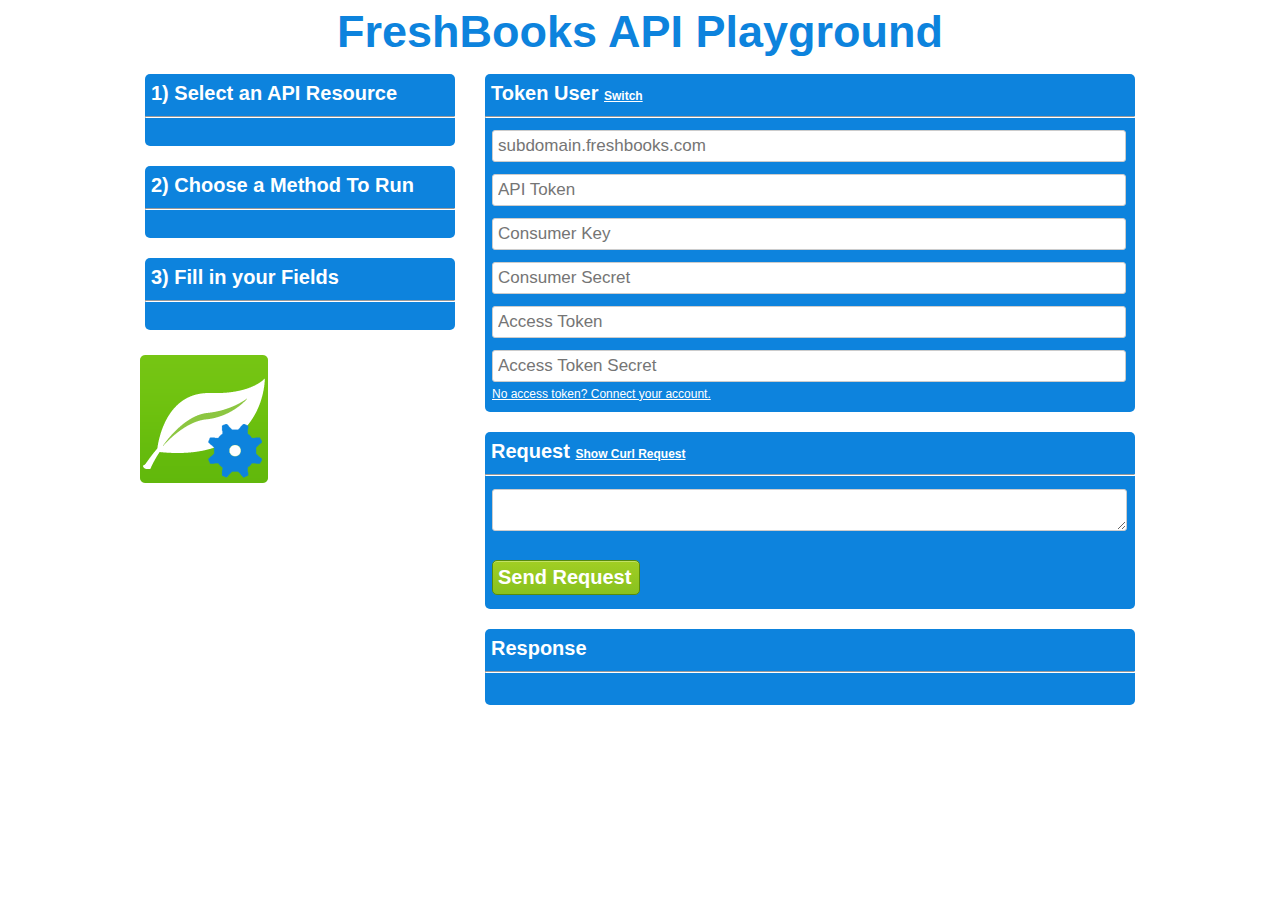
==== commit 5df9fbae: "Switched syntax colouring to the hightlight.js engine" ====
--- a/interact.html
+++ b/interact.html
@@ -1,63 +1,49 @@
 <html>
 	<head>
 		<title>FreshBooks API Playground</title>
+
 		<link rel="stylesheet" href="css/reset.css" type="text/css" />
 		<link rel="stylesheet" href="css/style.css" type="text/css" />
-		<link rel="stylesheet" href="css/shCore.css" type="text/css" />
-		<link rel="stylesheet" href="css/shThemeDefault.css" type="text/css" />
+		<link rel="stylesheet" href="css/vs.css" type="text/css">
 		<script type="text/javascript" src="js/jquery.js"></script>
 		<script type="text/javascript" src="js/jquery.hotkeys-0.7.9.min.js"></script>
-		<script type="text/javascript" src="js/shCore.js"></script>
-		<script type="text/javascript" src="js/shBrushXml.js"></script>
+		<script type="text/javascript" src="js/Class.js"></script>
+		<script type="text/javascript" src="js/FreshBooks.js"></script>
+		<script type="text/javascript" src="js/Transport.js"></script>
+		<script type="text/javascript" src="js/Token.js"></script>
+		<script type="text/javascript" src="js/OAuth.js"></script>
+		<script type="text/javascript" src="js/OAuthRequestToken.js"></script>
+		<script type="text/javascript" src="js/OAuthAccessToken.js"></script>
+		<script type="text/javascript" src="js/highlight.pack.js"></script>
 		<script type="text/javascript" src="js/definition.json"></script>
 		<script type="text/javascript">
 			var newLine = '\r\n';
-			var currentElementName = "";
-			var currentElementMethods = "";
-			var formerElementName = "";
-
-			var currentMethodName = "";
-			var formerMethodName = "";
+			var currentResource = "";
+			var currentResourceMethods = "";
+			var formerResource = "";
+
+			var currentMethod = "";
+			var formerMethod = "";
+			var fb = null;
 
 			$(document).ready(function() {
-				// Setup local storage
-				if (!localStorage.isInitialized) {
-					localStorage.isInitialized = true;
-					resetData();
-				} else {
-					loadData();
-				}
-
-				// Look for verifiers
-				var querystring = window.location.href.split("?");
-				if (querystring.length > 1) {
-					querystring = querystring[1].split("&");
-					var token = "";
-					var verifier = "";
-
-					for (var i = 0; i < querystring.length; i++) {
-						var keypair = querystring[i].split("=");
-						if (keypair[0].toLowerCase() == "oauth_verifier") {
-							verifier = keypair[1];
-						}
-
-						if (keypair[0].toLowerCase() == "oauth_token") {
-							token = keypair[1];
-						}
-					}
-					requestAccessToken(token, verifier);
-				}
-
-				SyntaxHighlighter.highlight();
+				fb = new FreshBooks();
+				detectOAuthCallbackAttempt();
+
+				loadData();
 				loadAuthPref();
+				toggleCurl();
 				toggleOAuthConnect();
-				toggleCurl();
+				hljs.initHighlightingOnLoad();
 
 				// Load up all the API Calls
-				$.each(functions, function(key, val) {
-					$('#functions').append('<li><a class="functions" href="#" alt="' + key + '">' + key + '</a></li>');
-				});
-
+				$.each(apiResources, function(key, val) {
+					$('#resources').append('<li><a class="resources" href="#" alt="' + key + '">' + key + '</a></li>');
+				});
+
+				/*
+				 * All our event handlers
+				 */
 				$('#sendRequest').click(function() {
 					makeServerRequest();
 					return false;
@@ -81,55 +67,176 @@
 						localStorage.authPref = "token";
 					}
 
-					var code = createRequest();
-					generateCurlCommand(code);
+					updateCodeDisplay();
 					loadAuthPref();
 					return false;
 				});
 
-				$(document).bind('keydown', 'return', makeServerRequest);
-
 				$('#connect').click(function() {
 					getOAuthRequestToken();
 				});
+
+				$('#boxclose').click(function(){
+					hideBox();
+				});
+
+				$('.authentication').live("keyup", function() {
+					saveData();
+					updateCodeDisplay();
+					toggleOAuthConnect();
+				});
+
+				$('a.resources').live("click", function() {
+					selectResource(this);
+				});
+
+				$('a.methods').live("click", function() {
+					selectMethod(this);
+				});
+
+				$('a.duplicate').live("click", function() {
+					var parent = $(this).parent();
+					var copyElement = $(this).siblings('div')[0];
+
+					$(parent).append(copyElement.outerHTML);
+				});
+
+				// Update the curl command on every text change
+				$('input.fields').live("keyup", function() {
+					updateCodeDisplay();
+				});
+
+				/*
+				 * All our key bindings
+				 */ 
+				$(document).bind('keydown', 'return', makeServerRequest);
+				$(document).bind('keydown', 'esc', hideBox);
+
+				$(document).bind('keydown', 'alt+ctrl+h', function() {
+					cycleAnchor('resources', 'prev');
+				});
+
+				$(document).bind('keydown', 'alt+ctrl+l', function() {
+					cycleAnchor('resources', 'next');
+				});
+
+				$(document).bind('keydown', 'alt+ctrl+j', function() {
+					cycleAnchor('methods', 'prev');
+				});
+
+				$(document).bind('keydown', 'alt+ctrl+k', function() {
+					cycleAnchor('methods', 'next');
+				});
 			});
 
-			$('.authentication').live("keyup", function() {
-				saveData();
-				var code = createRequest();
-				generateCurlCommand(code);
-				toggleOAuthConnect();
-			});
-
-			// Capture the API Call selection
-			$('a.functions').live("click", function() {
-				formerElementName = currentElementName;
-				currentMethodName = "";
-
-				$('a.functions').removeClass("selected");
-				$(this).addClass("selected");
+			function cycleAnchor(anchorClass, direction) {
+				var anchorsToCycle = $('a.' + anchorClass);
+				var anchorIndex = 0;
+				var selectedAnchor = null;
+
+				for (var i = 0; i <= anchorsToCycle.length; i++) {
+					if ($(anchorsToCycle[i]).hasClass('selected')) {
+						anchorIndex = i;
+						break;
+					}
+				}
+
+				if (direction == 'prev') {
+					if (anchorIndex == 0) {
+						selectedAnchor = $('a.' + anchorClass + ':last')[0];
+					} else {
+						selectedAnchor = anchorsToCycle[anchorIndex - 1];
+					}
+				} else {
+					if (anchorIndex == anchorsToCycle.length - 1 || $('a.' + anchorClass + '.selected').length == 0) {
+						selectedAnchor = $('a.' + anchorClass + ':first')[0];
+					} else {
+						selectedAnchor = anchorsToCycle[anchorIndex + 1];
+					}
+				}
+
+				$(selectedAnchor).focus();
+
+				if (anchorClass == "resources") {
+					selectResource(selectedAnchor);
+				} else {
+					selectMethod(selectedAnchor);
+				}
+			}
+
+			function hideBox() {
+				$('#box').animate({'top':'-100px'},500,function(){
+					$('#overlay').fadeOut('fast');
+				});
+				$('#box').hide();
+			}
+
+			// Recursively traverses the json object building the html form
+			function exploreFields(root, level) {
+				var fields = "";
+
+				$.each(root, function(key, val) {
+					if (typeof val == "object") {
+						
+						if (typeof key == "string" ) {
+							fields += '<div class="fields" alt="' + key + '">';
+							fields += '<h3>' + key + '</h3>';
+
+							// Enable element duplication
+							if (key == 'lines' || key == 'gateways' || key == 'contacts' || (key == 'staff' && level == 1) || key == 'tasks') {
+								fields += '<a href="#" class="duplicate">Add more</a>';
+							}
+						}
+
+						fields += exploreFields(val, level + 1);
+
+						if (typeof key == "string" ) {
+							fields +='</div>';
+						}
+					} else {
+						fields += '<div class="fieldgroup"><label>' + val + '</label>';
+						fields += '<input class="fields" type="text" alt="' + val + '"></input></div>';
+					}
+				});
+
+				return fields;
+			}
+
+			function selectResource(resource) {
+				formerResource = currentResource;
+				currentMethod = "";
+
+				$('a.resources').removeClass("selected");
+				$(resource).addClass("selected");
 
 				//Get the selected element
-				currentElementName = $(this).attr("alt");
-				currentElementMethods = functions[currentElementName];
-
-				// Clear any methods/functions and add the new ones
+				currentResource = $(resource).attr("alt");
+				currentResourceMethods = apiResources[currentResource];
+
+				// Clear any methods/resources and add the new ones
 				$('#methods').html("");
 				$('#fields').html("");
-				$.each(currentElementMethods, function(key, val) {
+				var numMethods = 0;
+				$.each(currentResourceMethods, function(key, val) {
 					$('#methods').append('<li><a class="methods" href="#" alt="' + key + '">' + key + '</a></li>');
-				});
-
-				return false;
-			});
-
-			// Capture the Method Selection
-			$('a.methods').live("click", function() {
+					numMethods++;
+				});
+
+				if (numMethods == 1) {
+					selectMethod($('a.methods')[0]);
+				}
+			}
+
+			function selectMethod(method) {
+				if (!method) {
+					return;
+				}
+
 				var elementID = "";
 				var elementIDValue = "";
 
-				if (currentMethodName != 'create') {
-					// Extract the current id entered
+				if (currentMethod !== 'create') {
+					// extracttract the current id entered
 					$('input.fields').each(function() {
 						if ($(this).attr('alt').indexOf("_id") >= 0) {
 							elementID = $(this).attr('alt');
@@ -140,24 +247,22 @@
 				}
 
 				$('a.methods').removeClass("selected");
-				$(this).addClass("selected");
-
-				formerMethodName = currentMethodName
-				currentMethodName = $(this).attr("alt");
+				$(method).addClass("selected");
+
+				formerMethod = currentMethod
+				currentMethod = $(method).attr("alt");
 
 				//Extract the fields from the selected method
-				$('#fields').html(exploreFields(currentElementMethods[currentMethodName], 0));
-
-				$('#currentCurlCommand').html(currentElementName + '.' + currentMethodName);
-
-				var code = createRequest();
-				displayCode('request', code);
-				generateCurlCommand(code);
+				$('#fields').html(exploreFields(currentResourceMethods[currentMethod], 0));
+
+				$('#currentCurlCommand').html(currentResource + '.' + currentMethod);
+
+				updateCodeDisplay();
 
 				$('#fields input:first').focus();
 
 				// Attempt to extract the newly created object id and auto-populate it anywhere its used
-				if (formerMethodName == 'create') {
+				if (formerMethod == 'create') {
 					var fieldName = "";
 					var newID = "";
 
@@ -187,64 +292,20 @@
 					elementID = "";
 					elementIDValue = "";
 				}
-
-				return false;
-			});
-
-			// Capture the Method Selection
-			$('a.duplicate').live("click", function() {
-				parent = $(this).parent();
-				copyElement = $(this).siblings('div')[0];
-
-				$(parent).append(copyElement.outerHTML);
-
-				return false;
-			});
-
-			// Update the curl command on every text change
-			$('input.fields').live("keyup", function() {
+			}
+
+			function updateCodeDisplay() {
 				var code = createRequest();
 				displayCode('request', code);
-				generateCurlCommand(code);
-			});
-
-			// Recursively traverses the json object building the html form
-			function exploreFields(root, level) {
-				var fields = "";
-
-				$.each(root, function(key, val) {
-					if (typeof val == "object") {
-						
-						if (typeof key == "string" ) {
-							fields += '<div class="fields" alt="' + key + '">';
-							fields += '<h3>' + key + '</h3>';
-
-							// Enable element duplication
-							if (key == 'lines' || key == 'gateways' || key == 'contacts' || (key == 'staff' && level == 1) || key == 'tasks') {
-								fields += '<a href="#" class="duplicate">Add more</a>';
-							}
-						}
-
-						fields += exploreFields(val, level + 1);
-
-						if (typeof key == "string" ) {
-							fields +='</div>';
-						}
-					} else {
-						fields += '<div class="fieldgroup"><label>' + val + '</label>';
-						fields += '<input class="fields" type="text" alt="' + val + '"></input></div>';
-					}
-				});
-
-				return fields;
+				generateCurlCommand(fb, code);
 			}
 
 			// Builds the curl command
 			function createRequest() {
 				var command = "";
 
-				if (currentElementName != "" && currentMethodName != "") {
-					command += '<request method="' + currentElementName + '.' + currentMethodName + '">';
+				if (currentResource !== "" && currentMethod !== "") {
+					command += '<request method="' + currentResource + '.' + currentMethod + '">';
 					command += parseFields($('#fields'), 1);
 					command += newLine + '</request>';
 				}
@@ -263,7 +324,7 @@
 					// fieldgroup divs contains the input
 					if ($(this).hasClass("fieldgroup")) {
 						var input = $("input", this)[0];
-						if ($(input).val() != "") {
+						if ($(input).val() !== "") {
 							xml += newLine + tabs(level) + '<' + $(input).attr("alt") + '>';
 							xml += $(input).val();
 							xml += '</' + $(input).attr("alt") + '>';
@@ -272,7 +333,7 @@
 					} else if ($(this).is("div")) {
 						tempParseResult = parseFields($(this), level + 1);
 
-						if (tempParseResult != "") {
+						if (tempParseResult !== "") {
 							xml += newLine + tabs(level) + '<' + $(this).attr("alt") + '>';
 							xml += '' + tempParseResult;
 							xml += newLine + tabs(level) + '</' + $(this).attr("alt") + '>';
@@ -293,270 +354,125 @@
 			}
 
 			function makeServerRequest() {
-				var apiURL = getResourceURL();
 				var xmlRequest = createRequest();
-
-				if (apiURL == "") {
-					displayCode('response', "You have to provide a subdomain");
-					return;
-				}
-
-				if (xmlRequest == "") {
-					displayCode('response', "You have to select a call and method");
-					return;
-				}
+				var transport = null;
 
 				if (isTokenAuth()) {
-					makeTokenRequest(apiURL, xmlRequest);
+					transport = new Token(fb);
 				} else {
-					makeOAuthRequest(apiURL, xmlRequest);
-				}
-			}
-
-			function makeTokenRequest(apiURL, xmlRequest) {
-				var apiToken = getToken();
-
-				if (apiToken == "") {
-					displayCode('response', "You have to provide a token");
+					transport = new OAuth(fb);
+
+				}
+
+				if (!transport.validate()) {
+					// TODO: display Error
 					return;
 				}
 
 				$('#response').hide();
 				$('#loader').show();
 
-				$.ajax({
-					type: "POST",
-					url: apiURL,
-					async: true,
-					data: xmlRequest,
-					dataType: "xml",
-					headers: {
-								'FB-User-Agent': "FreshBooks API Playground",
-								'Authorization': make_base_auth(apiToken, 'X'),
-								'content-type': 'application/x-www-form-urlencoded',
-								 'Origin': 'http://localhost'
-							 },
-					complete: function(xhr, status) {
+				var successFn = function(xhr, status) {
+					$('#loader').hide();
+					displayCode('response', xhr.target.responseText);
+				};
+
+				var errorFn = function() {
+					$('#loader').hide();
+					displayCode('response', "Unable to connect to server");
+				};
+
+				var contentType = "";
+				var responseType = "";
+
+				if (currentMethod.toLowerCase() == 'getpdf') {
+					contentType = "application/pdf";
+					responseType = "arraybuffer";
+					displayCode('response', 'PDF Downloading..');
+
+					successFn = function(xhr) {
+						if (xhr.target.readyState==4 && xhr.target.status==200) {
+							var bb = new window.WebKitBlobBuilder();
+							bb.append(this.response);
+
+							var blob = bb.getBlob(contentType);
+							var blobURL = window.webkitURL.createObjectURL(blob);
+							window.open(blobURL);
+						}
 						$('#loader').hide();
-						displayCode('response', xhr.responseText);
-					},
-					error: function() {
+						displayCode('response', "Download complete!");
+					};
+
+				} else if (currentResource == 'receipt' && currentMethod == 'get') {
+					contentType = "image/xyz";
+					responseType = "arraybuffer";
+					displayCode('response', 'Image Downloading..');
+
+					successFn = function(xhr) {
+						if (xhr.target.readyState==4 && xhr.target.status==200) {
+							var bb = new window.WebKitBlobBuilder();
+							bb.append(this.response);
+
+							var blob = bb.getBlob(contentType);
+							var blobURL = window.webkitURL.createObjectURL(blob);
+
+							$('#receipt').attr("src", blobURL);
+							$('#overlay').fadeIn('fast',function(){
+								$('#box').show();
+								$('#box').animate({'top':'160px'},500);
+							});
+						}
 						$('#loader').hide();
-						displayCode('response', "Unable to connect to server");
-					}
-				});
-			}
-
-
-			function makeOAuthRequest(apiURL, xmlRequest) {
-				var consumerKey = getConsumerKey();
-				var consumerKeySecret = getConsumerKeySecret();
-				var accessToken = getAccessToken();
-				var accessTokenSecret = getAccessTokenSecret();
-
-				if (consumerKey == "") {
-					displayCode('response', "You have to provide a consumer key");
-					return;
-				}
-
-				if (accessToken == "") {
-					displayCode('response', "You have to provide an access token");
-					return;
-				}
-
-				if (accessTokenSecret == "") {
-					displayCode('response', "You have to provide an access token secret");
-					return;
-				}
-
-				$('#response').hide();
-				$('#loader').show();
-
-				$.ajax({
-					type: "POST",
-					url: apiURL,
-					async: true,
-					data: xmlRequest,
-					dataType: "xml",
-					headers: {
-								'FB-User-Agent': "FreshBooks API Playground",
-								'Authorization': getOAuthHeader(consumerKey, consumerKeySecret, accessToken, accessTokenSecret),
-								'content-type': 'application/x-www-form-urlencoded'
-							 },
-					complete: function(xhr, status) {
-						$('#loader').hide();
-						displayCode('response', xhr.responseText);
-					},
-					error: function() {
-						$('#loader').hide();
-						displayCode('response', "Unable to connect to server");
-					}
-				});
-			}
-
-			function getOAuthRequestToken() {
-				var url = getRequestTokenURI();
-				var consumerKey = getConsumerKey();
-				var consumerKeySecret = getConsumerKeySecret();
-
-				if (consumerKey == "") {
-					displayCode('response', "You have to provide a consumer key");
-					return;
-				}
-
-				if (url == "") {
-					displayCode('response', "You have to provide a subdomain");
-					return;
-				}
-
-				$.ajax({
-					type: "POST",
-					url: getRequestTokenURI(),
-					async: true,
-					dataType: "xml",
-					headers: {
-								'FB-User-Agent': "FreshBooks API Playground",
-								'Authorization': getOAuthHeader(consumerKey, consumerKeySecret, "", "", getExtensionURL(), ""),
-								'content-type': 'application/x-www-form-urlencoded'
-							 },
-					complete: function(xhr, status) {
-						// search for oauth_token
-						var parameters = xhr.responseText.split("&");
-						for (var i = 0; i < parameters.length; i++) {
-							var keypair = parameters[i].split("=");
-							if (keypair[0].toLowerCase() == "oauth_token") {
-								chrome.tabs.create({
-										url:getAuthorizeTokenURI(keypair[1])
-								});
-
-								chrome.tabs.getCurrent(function(tab) {
-									chrome.tabs.remove(tab.id);
-								});
-							}
-						}
-					},
-					error: function(xhr) {
-						displayCode('response', xhr.responseText);
-					}
-				});
-			}
-
-			function requestAccessToken(token, verifier) {
-				var consumerKey = getConsumerKey();
-				var consumerKeySecret = getConsumerKeySecret();
-
-				if (consumerKey == "") {
-					displayCode('response', "You have to provide a consumer key");
-					return;
-				}
-
-				if (consumerKeySecret == "") {
-					displayCode('response', "You have to provide a consumer key secret");
-					return;
-				}
-
-				$('#response').hide();
-
-				$.ajax({
-					type: "POST",
-					url: getAccessTokenURI(),
-					async: true,
-					dataType: "xml",
-					headers: {
-								'FB-User-Agent': "FreshBooks API Playground",
-								'Authorization': getOAuthHeader(consumerKey, consumerKeySecret, token, "", getExtensionURL(), verifier),
-								'content-type': 'application/x-www-form-urlencoded'
-							 },
-					complete: function(xhr, status) {
-						// search for access_token and access_token_secret
-						var parameters = xhr.responseText.split("&");
-						for (var i = 0; i < parameters.length; i++) {
-							var keypair = parameters[i].split("=");
-							if (keypair[0].toLowerCase() == "oauth_token") {
-								localStorage.accesstoken = keypair[1];
-							}
-
-							if (keypair[0].toLowerCase() == "oauth_token_secret") {
-								localStorage.accesstokensecret = keypair[1];
-							}
-						}
-						loadData();
-						window.location = getExtensionURL();
-					},
-					error: function(xhr) {
-						displayCode('response', xhr.responseText);
-					}
-				});
-			}
-
-			function getOAuthHeader(consumer, consumersecret, token, tokensecret, callback, verifier) {
-
-				var header = 'OAuth realm="",oauth_version="1.0",oauth_consumer_key="' + consumer +'",oauth_timestamp="'+ getTimestamp() +'",oauth_nonce="'+ getNonce() +'",oauth_signature_method="PLAINTEXT"';
-
-				// Add the consumer secret and access token secret
-				header += ',oauth_signature="' + consumersecret + '%2526';
-				if (tokensecret != "") {
-					header += tokensecret;
-				}
-				header += '"';
-
-				// Adding the token
-				if (token != "") {
-					header += ',oauth_token="'+ token + '"';
-				}
-
-				// Callback for getting a request token
-				if (callback != "") {
-					header += ',oauth_callback="'+ callback + '"';
-				}
-
-				// Verifier for getting access tokens
-				if (verifier != "") {
-					header += ',oauth_verifier="'+ verifier + '"';
-				}
-
-				return header;
-			}
-
-			function generateCurlCommand(code) {
-				var apiURL = getResourceURL();
-
-				if (code != "" && apiURL != "") {
+						displayCode('response', "Download complete!");
+					};
+				}
+
+				transport.makeAPIRequest(xmlRequest, successFn, errorFn, contentType, responseType);
+			}
+
+			function generateCurlCommand(freshbooks, code) {
+				var apiURL = freshbooks.getResourceURL();
+				var command = "";
+
+				if (code !== "" && apiURL !== "") {
 					if (isTokenAuth()) {
-						var apiToken = getToken();
-						if (apiToken != "") {
-							var command = "curl -k -u " + apiToken + ":X " + apiURL + " -d '" + code.replace(/[\n\r\t]/g, '') + "'";
-							$('#curlCommand').html(command);
-						}
+						var apiToken = freshbooks.token;
+						command = "curl -k -u " + apiToken + ":X " + apiURL + " -d '" + code.replace(/[\n\r\t]/g, '') + "'";
 					} else {
-						var consumerkey = getConsumerKey();
-						var consumersecret = getConsumerKeySecret();
-						var accesstoken = getAccessToken();
-						var accesstokensecret = getAccessTokenSecret();
-
-						if (consumerkey != "" && consumersecret != "" && accesstoken != "" && accesstokensecret != "") {
-							var command = "curl -k -H 'Authorization : " + getOAuthHeader(consumerkey, consumersecret, accesstoken, accesstokensecret, "", "") + "' " + apiURL + " -d '" + code.replace(/[\n\r\t]/g, '') + "'";
-							$('#curlCommand').html(command);
-						}
-					}
-				}
+						var oauth = new OAuth(fb);
+						command = "curl -k -H 'Authorization : " + oauth.getAuthorization() + "' " + apiURL + " -d '" + code.replace(/[\n\r\t]/g, '') + "'";
+					}
+				}
+				$('#curlCommand').html(command);
 			}
 
 			function displayCode(sectionID, code) {
-				var sectionJQ = "#" + sectionID;
-				var parent = $(sectionJQ).parent();
-
-				$(sectionJQ).remove();
-				$(parent).append('<pre id="' + sectionID + '" class="brush: xml; toolbar: false; auto-links:false;"></pre>');
-				$(sectionJQ).append(code);
-
-				SyntaxHighlighter.highlight();
-			}
-
-			function make_base_auth(user, password) {
-				var tok = user + ':' + password;
-				var hash = window.btoa(tok);
-				return "Basic " + hash;
+				var sectionJQ = "#" + sectionID + ' code';
+				var highlightedCode = hljs.highlight('xml', code);
+				$(sectionJQ).html(highlightedCode.value);
+
+				$('#' + sectionID).show();
+			}
+
+			}
+
+			function saveData() {
+				fb.subdomain =         $('#apiURL').val().trim();
+				fb.token =             $('#apiToken').val().trim();
+				fb.consumerKey =       $('#consumerKey').val().trim();
+				fb.consumerSecret =    $('#consumerSecret').val().trim();
+				fb.accessToken =       $('#accessToken').val().trim();
+				fb.accessTokenSecret = $('#accessTokenSecret').val().trim();
+				fb.save();
+			}
+
+			function loadData() {
+				$('#apiURL').val(fb.subdomain);
+				$('#apiToken').val(fb.token);
+				$('#consumerKey').val(fb.consumerKey);
+				$('#consumerSecret').val(fb.consumerSecret);
+				$('#accessToken').val(fb.accessToken);
+				$('#accessTokenSecret').val(fb.accessTokenSecret);
 			}
 
 			function loadAuthPref() {
@@ -572,7 +488,7 @@
 			}
 
 			function toggleOAuthConnect() {
-				if (getAccessToken() == "" && getAccessTokenSecret() == "") {
+				if (fb.accessToken == "" && fb.accessTokenSecret == "") {
 					$('#connect').show();
 				} else {
 					$('#connect').hide();
@@ -593,131 +509,115 @@
 				return localStorage.authPref == "token";
 			}
 
-			function resetData() {
-				localStorage.showcurl = "false";
-				localStorage.authPref = "token";
-				localStorage.subdomain = "";
-				localStorage.apikey = "";
-				localStorage.consumerkey = "";
-				localStorage.consumersecret = "";
-				localStorage.accesstoken = "";
-				localStorage.accesstokensecret = "";
-			}
-
-			function saveData() {
-				var url = $('#apiURL').val().trim();
-				var hostname = url.match("(https|http)?(://)?([a-zA-Z0-9\.]*)?(/.*)?");
-
-				// Only save if we find a subdomain value
-				if (hostname[3]) {
-					// If only a subdomain is provided, we automatically append '.freshbooks.com'
-					subdomain = hostname[3];
-					if (subdomain.indexOf(".") < 0) {
-						subdomain = subdomain + ".freshbooks.com";
-					}
-					localStorage.subdomain = subdomain;
-				} else {
-					localStorage.subdomain = "";
-				}
-
-				localStorage.apikey = $('#apiToken').val().trim();
-				localStorage.consumerkey = $('#consumerKey').val().trim();
-				localStorage.consumersecret = $('#consumerSecret').val().trim();
-				localStorage.accesstoken = $('#accessToken').val().trim();
-				localStorage.accesstokensecret = $('#accessTokenSecret').val().trim();
-			}
-
-			function loadData() {
-				$('#apiURL').val(localStorage.subdomain);
-				$('#apiToken').val(localStorage.apikey);
-				$('#consumerKey').val(localStorage.consumerkey);
-				$('#consumerSecret').val(localStorage.consumersecret);
-				$('#accessToken').val(localStorage.accesstoken);
-				$('#accessTokenSecret').val(localStorage.accesstokensecret);
-			}
-
-			function getConsumerKey() {
-				return localStorage.consumerkey;
-			}
-
-			function getConsumerKeySecret() {
-				return localStorage.consumersecret;
-			}
-
-			function getAccessToken() {
-				return localStorage.accesstoken;
-			}
-
-			function getAccessTokenSecret() {
-				return localStorage.accesstokensecret;
-			}
-
-			function getSubdomain() {
-				return localStorage.subdomain;
-			}
-
 			function getExtensionURL() {
 				var url = document.URL.split("?");
 				url = url[0];
 				return url.replace("#", "");
 			}
 
-			function getResourceURL() {
-				var subdomain = getSubdomain();
-				if (subdomain != "") {
-					subdomain = 'https://' + subdomain + '/api/2.1/xml-in';
-				}
-
-				return subdomain
-			}
-
-			function getRequestTokenURI() {
-				var subdomain = getSubdomain();
-				if (subdomain != "") {
-					subdomain = 'https://' + subdomain + '/oauth/oauth_request.php';
-				}
-
-				return subdomain
-			}
-
-			function getAuthorizeTokenURI(token) {
-				var subdomain = getSubdomain();
-				if (subdomain != "") {
-					subdomain = 'https://' + subdomain + '/oauth/oauth_authorize.php?oauth_token=' + token;
-				}
-
-				return subdomain
-			}
-
-			function getAccessTokenURI() {
-				var subdomain = getSubdomain();
-				if (subdomain != "") {
-					subdomain = 'https://' + subdomain + '/oauth/oauth_access.php';
-				}
-
-				return subdomain
-			}
-
-			function getToken() {
-				return localStorage.apikey;
-			}
-
-			// From Netflix's oauth implementation
-			function getTimestamp() {
-				var t = (new Date()).getTime();
-				return Math.floor(t / 1000);
-			}
-
-			// From Netflix's oauth implementation
-			function getNonce() {
-				var nonceLength = 15;
-				var chars = "0123456789ABCDEFGHIJKLMNOPQRSTUVWXTZabcdefghiklmnopqrstuvwxyz";
-				var result = "";
-				for (var i = 0; i < nonceLength; ++i) {
-				var rnum = Math.floor(Math.random() * chars.length);
-					result += chars.substring(rnum, rnum+1);
-				}
-				return result;
+			/*
+			 * Methods for handling the OAuth Dance
+			 */
+			function detectOAuthCallbackAttempt() {
+
+				// Look for verifiers
+				var querystring = window.location.href.split("?");
+				if (querystring.length > 1) {
+					querystring = querystring[1].split("&");
+					var token = "";
+					var verifier = "";
+
+					for (var i = 0; i < querystring.length; i++) {
+						var keypair = querystring[i].split("=");
+						if (keypair[0].toLowerCase() == "oauth_verifier") {
+							verifier = keypair[1];
+						}
+
+						if (keypair[0].toLowerCase() == "oauth_token") {
+							token = keypair[1];
+						}
+					}
+
+					requestAccessToken(token, verifier);
+				}
+			}
+
+			function getOAuthRequestToken() {
+				var xmlRequest = createRequest();
+				var transport = new OAuthRequestToken(fb, getExtensionURL());
+
+				if (!transport.validate()) {
+					// TODO: display Error
+					return;
+				}
+
+				$('#response').hide();
+				$('#loader').show();
+
+				var successFn = function(xhr, status) {
+					if (xhr.target.readyState==4 && xhr.target.status==200) {
+						// search for oauth_token
+						var parameters = xhr.target.responseText.split("&");
+						for (var i = 0; i < parameters.length; i++) {
+							var keypair = parameters[i].split("=");
+							if (keypair[0].toLowerCase() == "oauth_token") {
+								chrome.tabs.create({
+									url:fb.getAuthorizeTokenURI(keypair[1])
+								});
+
+								chrome.tabs.getCurrent(function(tab) {
+									chrome.tabs.remove(tab.id);
+								});
+							}
+						}
+					}
+				};
+
+				var errorFn = function() {
+					$('#loader').hide();
+					displayCode('response', xhr.target.responseText);
+				};
+
+				transport.makeAPIRequest(xmlRequest, successFn, errorFn, "", "");
+			}
+
+			function requestAccessToken(token, verifier) {
+				var xmlRequest = createRequest();
+				var transport = new OAuthAccessToken(fb, "/", token, verifier);
+
+				if (!transport.validate()) {
+					// TODO: display Error
+					return;
+				}
+
+				$('#response').hide();
+				$('#loader').show();
+
+				var successFn = function(xhr, status) {
+					if (xhr.target.readyState==4 && xhr.target.status==200) {
+						// search for access_token and access_token_secret
+						var parameters = xhr.target.responseText.split("&");
+						for (var i = 0; i < parameters.length; i++) {
+							var keypair = parameters[i].split("=");
+							if (keypair[0].toLowerCase() == "oauth_token") {
+								fb.accessToken = keypair[1];
+							}
+
+							if (keypair[0].toLowerCase() == "oauth_token_secret") {
+								fb.accessTokenSecret = keypair[1];
+							}
+						}
+						fb.save();
+					}
+					window.location = getExtensionURL();
+				};
+
+				var errorFn = function() {
+					$('#loader').hide();
+					displayCode('response', xhr.target.responseText);
+				};
+
+				transport.makeAPIRequest(xmlRequest, successFn, errorFn, "", "");
 			}
 		</script>
 	</head>
@@ -726,9 +626,9 @@
 
 		<div id="sidebar">
 			<div class="input_grouping">
-				<h2>1) Select an API Call</h2>
+				<h2>1) Select an API Resource</h2>
 				<hr/>
-				<ul id="functions"></ul>
+				<ul id="resources"></ul>
 				<div class="clearfix"></div>
 			</div>
 			
@@ -772,7 +672,7 @@
 				<hr/>
 				<textarea id="curlCommand" rows="1" wrap="off"></textarea>
 				<div>
-					<pre id="request" class="brush: xml; toolbar: false; auto-links:false;"></pre>
+					<pre id="request"><code class="xml"></code></pre>
 				</div>
 				<a href="#" id="sendRequest" accesskey="S">Send Request</a>
 			</div>
@@ -784,8 +684,13 @@
 					<img src="media/ajax-loader.gif"/><br/>
 					<p>Shhh! I&apos;m thinking!</p>
 				</div>
-				<pre id="response" class="brush: xml; toolbar: false; auto-links:false;"></pre>
+				<pre id="response"><code class="xml"></code></pre>
 			</div>
+		</div>
+		<div id="overlay" class="overlay" style="display:none"></div>
+		<div id="box" class="box">
+			<a class="boxclose" id="boxclose"></a>
+			<img id="receipt" src="/media/leaf.png"/>
 		</div>
 	</body>
 </html>--- a/css/vs.css
+++ b/css/vs.css
@@ -0,0 +1,86 @@
+/*
+
+Visual Studio-like style based on original C# coloring by Jason Diamond <jason@diamond.name>
+
+*/
+pre code {
+  display: block; padding: 0.5em;
+}
+
+pre .comment,
+pre .annotation,
+pre .template_comment,
+pre .diff .header,
+pre .chunk,
+pre .apache .cbracket {
+  color: rgb(0, 128, 0);
+}
+
+pre .keyword,
+pre .id,
+pre .built_in,
+pre .smalltalk .class,
+pre .winutils,
+pre .bash .variable,
+pre .tex .command,
+pre .request,
+pre .status,
+pre .nginx .title,
+pre .xml .tag,
+pre .xml .tag .value {
+  color: rgb(0, 0, 255);
+}
+
+pre .string,
+pre .title,
+pre .parent,
+pre .tag .value,
+pre .rules .value,
+pre .rules .value .number,
+pre .ruby .symbol,
+pre .ruby .symbol .string,
+pre .aggregate,
+pre .template_tag,
+pre .django .variable,
+pre .addition,
+pre .flow,
+pre .stream,
+pre .apache .tag,
+pre .date,
+pre .tex .formula {
+  color: rgb(163, 21, 21);
+}
+
+pre .ruby .string,
+pre .decorator,
+pre .filter .argument,
+pre .localvars,
+pre .array,
+pre .attr_selector,
+pre .pseudo,
+pre .pi,
+pre .doctype,
+pre .deletion,
+pre .envvar,
+pre .shebang,
+pre .preprocessor,
+pre .userType,
+pre .apache .sqbracket,
+pre .nginx .built_in,
+pre .tex .special,
+pre .input_number {
+  color: rgb(43, 145, 175);
+}
+
+pre .phpdoc,
+pre .javadoc,
+pre .xmlDocTag {
+  color: rgb(128, 128, 128);
+}
+
+pre .vhdl .typename { font-weight: bold; }
+pre .vhdl .string { color: #666666; }
+pre .vhdl .literal { color: rgb(163, 21, 21); }
+pre .vhdl .attribute { color: #00B0E8; }
+
+pre .xml .attribute { color: rgb(255, 0, 0); }
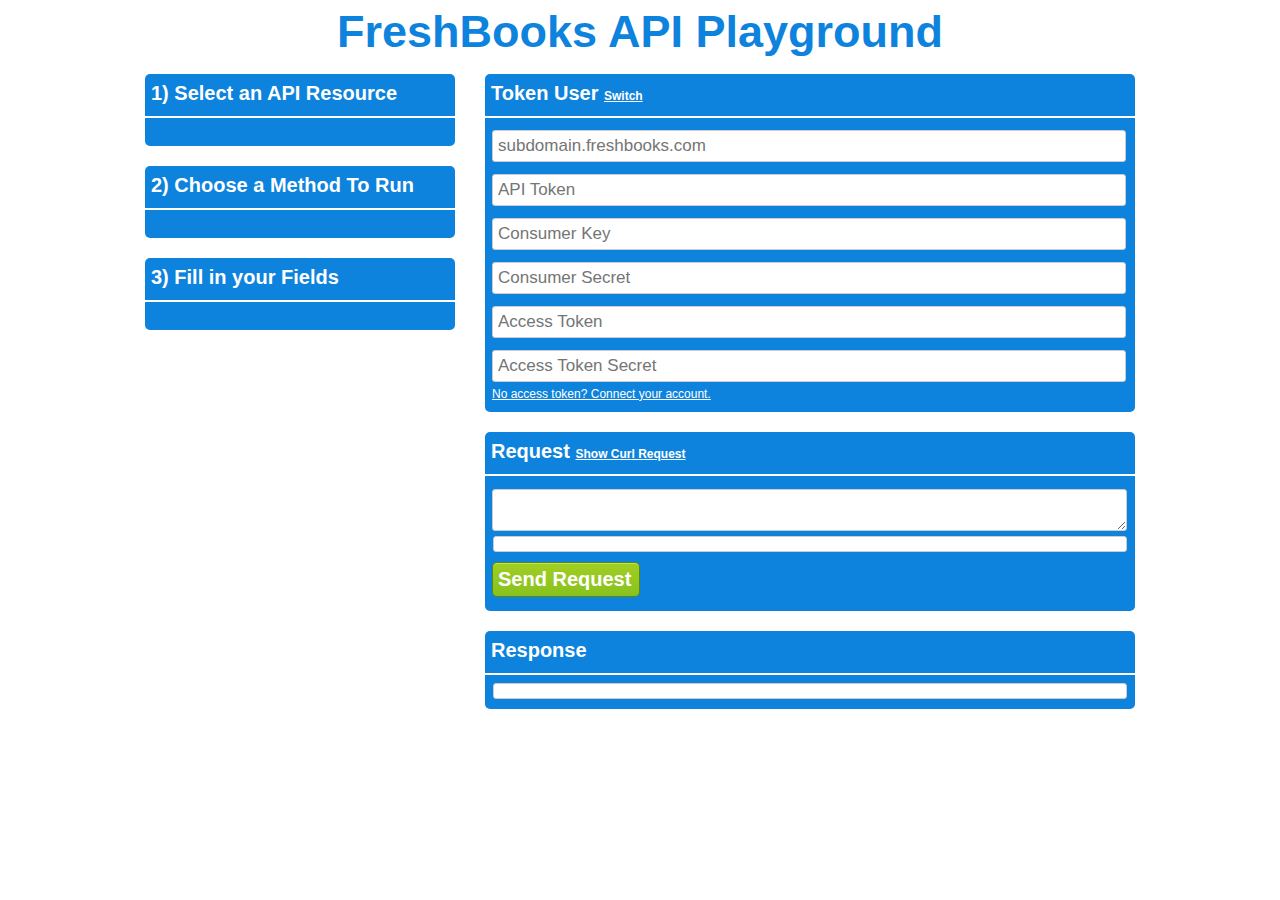
==== commit abd2b20f: "Added ability to add empty tags" ====
--- a/interact.html
+++ b/interact.html
@@ -50,10 +50,10 @@
 				});
 
 				$('#curl').click(function() {
-					if (localStorage.showcurl == "false") {
-						localStorage.showcurl = "true";
+					if (localStorage['showcurl'] == "false") {
+						localStorage['showcurl'] = "true";
 					} else {
-						localStorage.showcurl = "false";
+						localStorage['showcurl'] = "false";
 					}
 
 					toggleCurl();
@@ -61,10 +61,10 @@
 				});
 
 				$('#switch').click(function() {
-					if (localStorage.authPref == "token") {
-						localStorage.authPref = "oauth";
+					if (localStorage['authPref'] == "token") {
+						localStorage['authPref'] = "oauth";
 					} else {
-						localStorage.authPref = "token";
+						localStorage['authPref'] = "token";
 					}
 
 					updateCodeDisplay();
@@ -106,9 +106,20 @@
 					updateCodeDisplay();
 				});
 
+				// Add an empty xml tag
+				$('label').live("click", function() {
+					if ($(this).hasClass('include')) {
+						$(this).removeClass("include");
+					} else {
+						$(this).addClass("include");
+					}
+
+					updateCodeDisplay();
+				});
+
 				/*
 				 * All our key bindings
-				 */ 
+				 */
 				$(document).bind('keydown', 'return', makeServerRequest);
 				$(document).bind('keydown', 'esc', hideBox);
 
@@ -476,7 +487,7 @@
 			}
 
 			function loadAuthPref() {
-				if (localStorage.authPref == "token") {
+				if (localStorage['authPref'] == "token") {
 					$('#authTitle').text("Token User");
 					$('#oauthCredentials').hide();
 					$('#tokenCredentials').show();
@@ -496,7 +507,7 @@
 			}
 
 			function toggleCurl() {
-				if (localStorage.showcurl == "false") {
+				if (localStorage['showcurl'] == "false") {
 					$('#curl').text("Show Curl Request");
 					$('#curlCommand').hide();
 				} else {
@@ -506,7 +517,7 @@
 			}
 
 			function isTokenAuth() {
-				return localStorage.authPref == "token";
+				return localStorage['authPref'] == "token";
 			}
 
 			function getExtensionURL() {
--- a/css/style.css
+++ b/css/style.css
@@ -7,12 +7,10 @@
     color: #000000;
 }
 
-
 input {
     border: none;
     border-width: 0px;
 }
-
 
 h1 {
     text-align: center;
@@ -25,14 +23,29 @@
     color: #0d83dd;
 }
 
-.syntaxhighlighter, textarea, input {
+pre code {
+    background-color:#ffffff;
+    width: 619px;
+    margin: 0 auto;
+}
+
+textarea, input, pre code {
     -webkit-border-radius:3px;
     border: 1px solid #CCC;
 }
 
-.syntaxhighlighter, textarea {
+textarea {
     width: 623px;
     margin:15px 0px 7px 7px;
+}
+
+label.include {
+    color:#AAFF1E;
+    font-weight:bold;
+}
+
+label:hover {
+    cursor: pointer;
 }
 
 #header {
@@ -78,7 +91,7 @@
 
 
 .input_grouping hr {
-    border-bottom: 1px solid #fff;
+    border: 1px solid #fff;
 }
 
 #content {
@@ -91,14 +104,18 @@
     float:left;
 }
 
-#functions, #methods {
+#resources, #methods {
     margin-left:7px;
 }
 
-#functions li, #methods li {
+#resources li, #methods li {
 	float:left;
 	display:block;
 	padding:5px;
+}
+
+a.resources:focus {
+    outline: none;
 }
 
 #curlCommand {
@@ -142,6 +159,10 @@
 
 #loader {
     display:none;
+    color:#FFFFFF;
+    margin: 0 auto;
+    padding:20px;
+    text-align:center;
 }
 
 
@@ -192,3 +213,42 @@
 #content .requestInfo {
     padding-bottom:10px;
 }
+
+.overlay{
+    background-color:#000;
+    position:fixed;
+    top:0;
+    left:0;
+    right:0;
+    bottom:0;
+    opacity: 0.5;
+    z-index:100;
+}
+
+.box {
+    position:fixed;
+    top:-200px;
+    left:10%;
+    right:10%;
+    background-color:#fff;
+    color:#7F7F7F;
+    padding:20px;
+    border:1px solid #ccc;
+    -webkit-border-radius:20px;
+    z-index:101;
+}
+
+a.boxclose{
+    float:right;
+    width:26px;
+    height:26px;
+    background:transparent url(/media/cancel.png) repeat top left;
+    margin-top:-30px;
+    margin-right:-30px;
+    cursor:pointer;
+}
+
+#receipt {
+    margin: 0 auto;
+    display:block;
+}